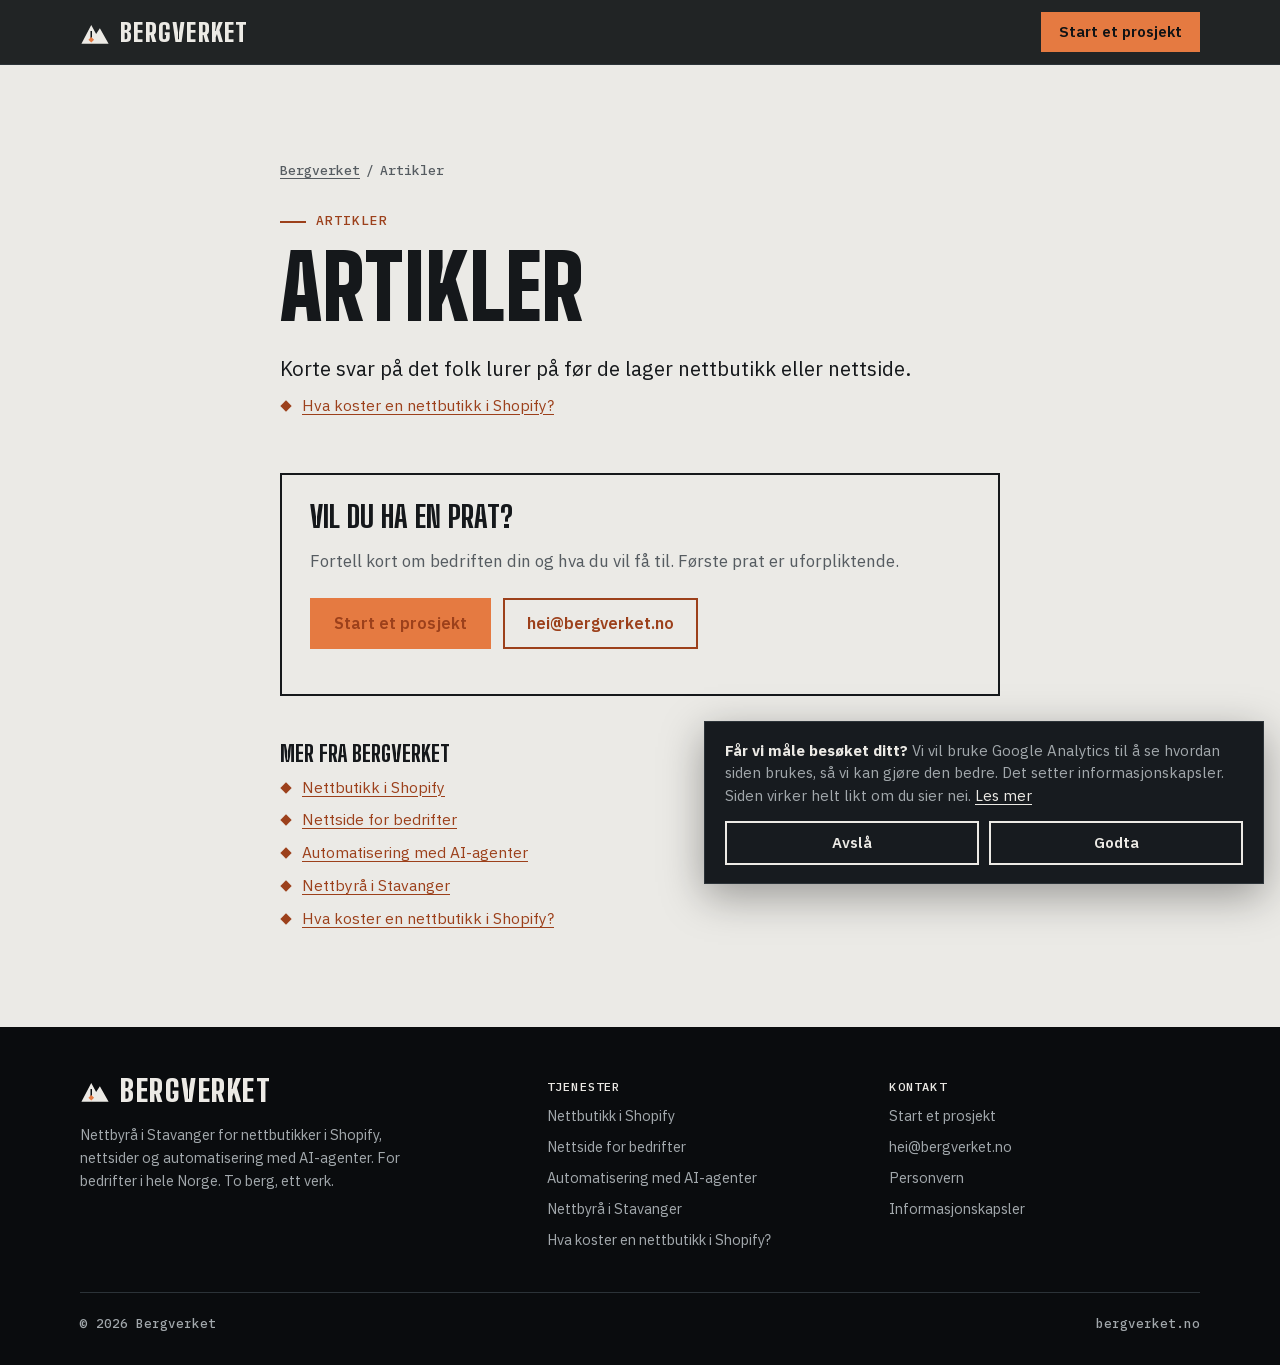
==== artikler/index.html @ 2d6b805b "SEO: tjenestesider, Stavanger-side og første artikkel - /nettbutikk-shopify/, /nettside/, /automatis" ====
<!doctype html>
<html lang="nb">
<head>
<meta charset="utf-8">
<meta name="viewport" content="width=device-width, initial-scale=1, viewport-fit=cover">
<title>Artikler om nettbutikk og nettside · Bergverket</title>
<meta name="description" content="Korte, ærlige artikler om nettbutikk i Shopify, nettsider, Google og automatisering for små bedrifter.">
<link rel="canonical" href="https://bergverket.no/artikler/">
<meta name="robots" content="index, follow, max-image-preview:large, max-snippet:-1">
<meta name="theme-color" content="#101315">
<meta name="color-scheme" content="light dark">
<meta property="og:type" content="website">
<meta property="og:locale" content="nb_NO">
<meta property="og:site_name" content="Bergverket">
<meta property="og:title" content="Artikler · Bergverket">
<meta property="og:description" content="Korte, ærlige artikler om nettbutikk i Shopify, nettsider, Google og automatisering for små bedrifter.">
<meta property="og:url" content="https://bergverket.no/artikler/">
<meta property="og:image" content="https://bergverket.no/assets/og.jpg">
<meta property="og:image:width" content="1200">
<meta property="og:image:height" content="630">
<meta name="twitter:card" content="summary_large_image">
<link rel="icon" href="/favicon.svg" type="image/svg+xml">
<link rel="icon" href="/favicon-32.png" sizes="32x32" type="image/png">
<link rel="apple-touch-icon" href="/apple-touch-icon.png">
<link rel="manifest" href="/site.webmanifest">
<link rel="preload" href="/assets/fonts/big-shoulders.woff2" as="font" type="font/woff2" crossorigin>
<link rel="preload" href="/assets/fonts/plex-sans.woff2" as="font" type="font/woff2" crossorigin>
<link rel="stylesheet" href="/assets/site.css">
<script type="application/ld+json">
{
 "@context": "https://schema.org",
 "@graph": [
  {
   "@type": "WebPage",
   "@id": "https://bergverket.no/artikler/#side",
   "url": "https://bergverket.no/artikler/",
   "name": "Artikler",
   "description": "Korte, ærlige artikler om nettbutikk i Shopify, nettsider, Google og automatisering for små bedrifter.",
   "inLanguage": "nb-NO",
   "isPartOf": {
    "@id": "https://bergverket.no/#website"
   },
   "dateModified": "2026-11-26",
   "about": {
    "@id": "https://bergverket.no/#org"
   }
  },
  {
   "@type": "BreadcrumbList",
   "itemListElement": [
    {
     "@type": "ListItem",
     "position": 1,
     "name": "Bergverket",
     "item": "https://bergverket.no/"
    },
    {
     "@type": "ListItem",
     "position": 2,
     "name": "Artikler",
     "item": "https://bergverket.no/artikler/"
    }
   ]
  }
 ]
}
</script>
</head>
<body>
<a class="skip" href="#innhold">Hopp til innholdet</a>
<header class="top">
  <div class="wrap">
    <a class="mark" href="/" aria-label="Bergverket, til forsiden">
      <svg viewBox="0 0 32 32" aria-hidden="true"><path d="M1.5 28.5 12 8.5l5.2 9.6 4-6.1 9.3 16.5Z" fill="currentColor"/><path d="M11.2 15h1.6v8.6h-1.6Z" fill="#101315"/><path d="m12 21.3 3 3-3 3-3-3Z" fill="#e57a41"/></svg>
      Bergverket
    </a>
    <a class="btn btn--ore" href="/#kontakt" style="padding:9px 16px;font-size:15px">Start et prosjekt</a>
  </div>
</header>
<main class="page light" id="innhold">
  <div class="wrap">
    <nav class="crumbs" aria-label="Brødsmuler"><a href="/">Bergverket</a> <span aria-hidden="true">/</span> <span aria-current="page">Artikler</span></nav>
    <div class="depth">Artikler</div>
    <h1>Artikler</h1>
    <p class="lead">Korte svar på det folk lurer på før de lager nettbutikk eller nettside.</p>
<ul class="ticks">
<li><a href="/artikler/hva-koster-en-nettbutikk/">Hva koster en nettbutikk i Shopify?</a></li>
</ul>

    <div class="cta-box">
      <h2>Vil du ha en prat?</h2>
      <p>Fortell kort om bedriften din og hva du vil få til. Første prat er uforpliktende.</p>
      <p><a class="btn btn--ore" href="/#kontakt">Start et prosjekt</a> <a class="btn btn--ghost" href="mailto:hei@bergverket.no">hei@bergverket.no</a></p>
    </div>
<nav class="related" aria-label="Mer fra Bergverket"><h2>Mer fra Bergverket</h2><ul class="ticks">
<li><a href="/nettbutikk-shopify/">Nettbutikk i Shopify</a></li>
<li><a href="/nettside/">Nettside for bedrifter</a></li>
<li><a href="/automatisering/">Automatisering med AI-agenter</a></li>
<li><a href="/nettbyra-stavanger/">Nettbyrå i Stavanger</a></li>
<li><a href="/artikler/hva-koster-en-nettbutikk/">Hva koster en nettbutikk i Shopify?</a></li>
</ul></nav>
  </div>
</main>
<footer class="foot">
  <div class="wrap">
    <div class="grid">
      <div>
        <a class="mark" href="/">
          <svg viewBox="0 0 32 32" aria-hidden="true"><path d="M1.5 28.5 12 8.5l5.2 9.6 4-6.1 9.3 16.5Z" fill="currentColor"/><path d="M11.2 15h1.6v8.6h-1.6Z" fill="#0a0c0e"/><path d="m12 21.3 3 3-3 3-3-3Z" fill="#e57a41"/></svg>
          Bergverket
        </a>
        <p>Nettbyrå i Stavanger for nettbutikker i Shopify, nettsider og automatisering med AI-agenter. For bedrifter i hele Norge. To berg, ett verk.</p>
      </div>
      <div>
        <h2 class="foot-h">Tjenester</h2>
        <ul>
          <li><a href="/nettbutikk-shopify/">Nettbutikk i Shopify</a></li>
          <li><a href="/nettside/">Nettside for bedrifter</a></li>
          <li><a href="/automatisering/">Automatisering med AI-agenter</a></li>
          <li><a href="/nettbyra-stavanger/">Nettbyrå i Stavanger</a></li>
          <li><a href="/artikler/hva-koster-en-nettbutikk/">Hva koster en nettbutikk i Shopify?</a></li>
        </ul>
      </div>
      <div>
        <h2 class="foot-h">Kontakt</h2>
        <ul>
          <li><a href="/#kontakt">Start et prosjekt</a></li>
          <li><a href="mailto:hei@bergverket.no">hei@bergverket.no</a></li>
          <li><a href="/personvern.html">Personvern</a></li>
          <li><button type="button" class="linkbtn" data-samtykke>Informasjonskapsler</button></li>
        </ul>
      </div>
    </div>
    <div class="base">
      <span>© 2026 Bergverket</span>
      <span><a href="/">bergverket.no</a></span>
    </div>
  </div>
</footer>
<script src="/assets/samtykke.js" defer></script>
</body>
</html>
---- assets/site.css ----
/* Bergverket – felles stil
   Konsept: en sjakt ned gjennom fjellet. Hver seksjon er et lag, merket med dybde.
   Lyse lag = granitt i dagen. Mørke lag = inne i fjellet. Kobber = malmen (aksent). */

@font-face { font-family: "Big Shoulders Display"; src: url(fonts/big-shoulders.woff2) format("woff2"); font-weight: 100 900; font-display: swap; }
@font-face { font-family: "IBM Plex Sans"; src: url(fonts/plex-sans.woff2) format("woff2"); font-weight: 100 700; font-display: swap; }
@font-face { font-family: "IBM Plex Mono"; src: url(fonts/plex-mono-500.woff2) format("woff2"); font-weight: 500; font-display: swap; }

*, *::before, *::after { box-sizing: border-box; }
html { -webkit-text-size-adjust: 100%; scroll-behavior: smooth; scroll-padding-top: 84px; }
@media (prefers-reduced-motion: reduce) { html { scroll-behavior: auto; } }
body { margin: 0; }
img, svg { max-width: 100%; }
[hidden] { display: none !important; }

:root {
  --bg: #ebeae6;        /* granitt i dagen */
  --bg-2: #e1e0db;      /* neste lag */
  --card: #f6f5f2;
  --ink: #15181b;
  --muted: #565c61;
  --line: #c9c8c2;
  --ore: #9c401b;       /* kobber, mørk nok for tekst på lys bunn */
  --ore-ink: #ffffff;

  --rock: #101315;      /* inne i fjellet */
  --rock-2: #171b1f;
  --rock-3: #1f2428;
  --rock-line: #2c3338;
  --rock-ink: #eceae5;
  --rock-muted: #a2a8ac;
  --ore-hot: #e57a41;   /* kobber som gløder i mørket */

  --display: "Big Shoulders Display", "Arial Narrow", "Helvetica Neue", Arial, sans-serif;
  --body: "IBM Plex Sans", "Helvetica Neue", Arial, sans-serif;
  --mono: "IBM Plex Mono", ui-monospace, Menlo, Consolas, monospace;
  --gutter: max(20px, env(safe-area-inset-left, 0px));
  color-scheme: light;
}
@media (prefers-color-scheme: dark) {
  :root:not([data-theme="light"]) {
    --bg: #14181b; --bg-2: #0f1214; --card: #1b2024; --ink: #eceae5; --muted: #a2a8ac;
    --line: #2c3338; --ore: #e57a41; --ore-ink: #101315; color-scheme: dark;
  }
}
:root[data-theme="dark"] {
  --bg: #14181b; --bg-2: #0f1214; --card: #1b2024; --ink: #eceae5; --muted: #a2a8ac;
  --line: #2c3338; --ore: #e57a41; --ore-ink: #101315; color-scheme: dark;
}

body { background: var(--bg); color: var(--ink); font-family: var(--body); font-size: 17px; line-height: 1.6; font-feature-settings: "ss01"; }
a { color: inherit; text-underline-offset: 3px; }
:focus-visible { outline: 2px solid var(--ore); outline-offset: 3px; }
.dark :focus-visible { outline-color: var(--ore-hot); }
::selection { background: var(--ore); color: var(--ore-ink); }

.wrap { max-width: 1160px; margin: 0 auto; padding-left: var(--gutter); padding-right: max(20px, env(safe-area-inset-right, 0px)); }
.skip { position: absolute; left: 12px; top: -60px; z-index: 50; background: var(--ink); color: var(--bg); padding: 10px 14px; font-weight: 600; }
.skip:focus { top: 12px; }
.sr { position: absolute !important; width: 1px; height: 1px; overflow: hidden; clip: rect(0 0 0 0); white-space: nowrap; }


/* ---------- Toppen ---------- */
.top { position: sticky; top: 0; z-index: 20; background: color-mix(in srgb, var(--rock) 92%, transparent); color: var(--rock-ink); backdrop-filter: blur(10px); -webkit-backdrop-filter: blur(10px); border-bottom: 1px solid var(--rock-line); padding-top: env(safe-area-inset-top, 0px); }
.top .wrap { display: flex; align-items: center; justify-content: space-between; gap: 20px; min-height: 64px; }
.mark { display: inline-flex; align-items: center; gap: 10px; text-decoration: none; font-family: var(--display); font-weight: 900; font-size: 25px; letter-spacing: .05em; text-transform: uppercase; line-height: 1; }
.mark svg { width: 30px; height: 30px; flex: none; }
.nav { display: flex; align-items: center; gap: 26px; font-size: 15px; font-weight: 500; }
.nav a { text-decoration: none; color: var(--rock-muted); padding-block: 6px; }
.nav a:hover, .nav a[aria-current="true"] { color: var(--rock-ink); }
.nav a[aria-current="true"] { box-shadow: inset 0 -2px 0 var(--ore-hot); }
.nav .btn { color: var(--rock); padding: 9px 16px; font-size: 15px; box-shadow: none; }
.menu-btn { display: none; background: none; border: 1px solid var(--rock-line); color: var(--rock-ink); font: 600 15px/1 var(--body); padding: 10px 14px; cursor: pointer; align-items: center; gap: 8px; }
.menu-btn span { display: block; width: 16px; height: 2px; background: currentColor; box-shadow: 0 -5px 0 currentColor, 0 5px 0 currentColor; }
.menu-btn[aria-expanded="true"] span { box-shadow: none; transform: rotate(45deg); }
.menu-btn[aria-expanded="true"] span::after { content: ""; display: block; width: 16px; height: 2px; background: currentColor; transform: rotate(-90deg); }

/* ---------- Knapper ---------- */
.btn { display: inline-flex; align-items: center; justify-content: center; gap: 10px; padding: 14px 22px; font: 600 16px/1.2 var(--body); text-decoration: none; border: 2px solid transparent; cursor: pointer; transition: transform .15s ease, background-color .15s ease, color .15s ease; }
.btn svg { width: 18px; height: 18px; flex: none; }
.btn--ore { background: var(--ore-hot); color: var(--rock); border-color: var(--ore-hot); }
.btn--ore:hover { background: #f08d58; border-color: #f08d58; }
.btn--ghost { border-color: currentColor; color: inherit; background: transparent; }
.btn--ghost:hover { background: var(--rock-ink); color: var(--rock); border-color: var(--rock-ink); }
.light .btn--ghost:hover { background: var(--ink); color: var(--bg); border-color: var(--ink); }
.btn:active { transform: translateY(1px); }

/* ---------- Typografi ---------- */
.depth { font-family: var(--mono); font-weight: 500; font-size: 13px; letter-spacing: .08em; text-transform: uppercase; color: var(--ore); display: inline-flex; align-items: center; gap: 10px; font-variant-numeric: tabular-nums; }
.depth::before { content: ""; width: 26px; height: 2px; background: currentColor; }
.dark .depth { color: var(--ore-hot); }
h1, h2, h3 { font-family: var(--display); text-transform: uppercase; margin: 0; text-wrap: balance; }
h1 { font-weight: 900; font-size: clamp(52px, 7vw, 108px); line-height: .86; letter-spacing: .002em; }
h2 { font-weight: 800; font-size: clamp(40px, 5.6vw, 68px); line-height: .92; }
h3 { font-weight: 800; font-size: 28px; line-height: 1; }
h1 em, h2 em { font-style: normal; color: var(--ore); }
.dark h1 em, .dark h2 em { color: var(--ore-hot); }
.lead { font-size: clamp(18px, 1.6vw, 21px); line-height: 1.5; max-width: 38ch; margin: 0; }
p { text-wrap: pretty; }

/* ---------- Seksjoner ---------- */
.dark { background: var(--rock); color: var(--rock-ink); }
.dark-2 { background: var(--rock-2); }
.light { background: var(--bg); color: var(--ink); }
.light-2 { background: var(--bg-2); }
.layer { padding-block: clamp(64px, 9vw, 112px); position: relative; }
.layer-head { display: grid; grid-template-columns: 240px minmax(0, 1fr); gap: 32px; margin-bottom: clamp(32px, 5vw, 56px); align-items: start; }
.layer-head .depth { margin-top: 12px; }
.layer-head p { color: var(--muted); margin: 16px 0 0; max-width: 58ch; font-size: 18px; }
.dark .layer-head p { color: var(--rock-muted); }

/* Lagdelt fjell mellom seksjoner */
.strata { height: 44px; background:
  repeating-linear-gradient(177deg, transparent 0 7px, color-mix(in srgb, var(--ink) 9%, transparent) 7px 8px),
  var(--bg-2); border-block: 1px solid var(--line); }
.strata--rock { background:
  repeating-linear-gradient(177deg, transparent 0 7px, rgba(255,255,255,.05) 7px 8px),
  var(--rock-2); border-color: var(--rock-line); }

/* ---------- Dybdemåler (stor skjerm) ---------- */
.gauge { position: fixed; right: 18px; top: 50%; transform: translateY(-50%); z-index: 15; display: none; flex-direction: column; align-items: flex-end; gap: 10px; pointer-events: none; mix-blend-mode: difference; color: #d9d7d2; }
.gauge__read { font-family: var(--mono); font-size: 12px; letter-spacing: .06em; font-variant-numeric: tabular-nums; }
.gauge__rail { position: relative; width: 14px; height: 220px; background: repeating-linear-gradient(to bottom, currentColor 0 1px, transparent 1px 11px) right / 6px 100% no-repeat, linear-gradient(currentColor, currentColor) right / 1px 100% no-repeat; }
.gauge__rail::after { content: ""; position: absolute; right: -1px; width: 14px; height: 2px; top: calc(var(--p, 0) * 100%); background: #ff9a5c; }
@media (min-width: 1360px) { .gauge { display: flex; } }

/* ---------- Overflaten (hero) ---------- */
.hero { position: relative; overflow: hidden; padding-block: clamp(56px, 9vw, 120px) clamp(56px, 7vw, 96px); }
.hero::before { content: ""; position: absolute; inset: 0; background:
  radial-gradient(60% 70% at 85% 40%, rgba(229,122,65,.13), transparent 70%),
  url("data:image/svg+xml,%3Csvg xmlns='http://www.w3.org/2000/svg' width='600' height='240' viewBox='0 0 600 240'%3E%3Cg fill='none' stroke='%23ffffff' stroke-opacity='.045' stroke-width='1'%3E%3Cpath d='M0 40 C120 20 220 70 320 46 S520 10 600 36'/%3E%3Cpath d='M0 92 C140 70 240 120 340 96 S520 64 600 88'/%3E%3Cpath d='M0 146 C110 128 230 170 350 150 S520 118 600 140'/%3E%3Cpath d='M0 198 C130 180 250 222 360 200 S520 172 600 194'/%3E%3C/g%3E%3C/svg%3E") 0 0 / 600px 240px;
  pointer-events: none; }
.hero .wrap { position: relative; display: grid; grid-template-columns: minmax(0, 1.5fr) minmax(0, 1fr); gap: clamp(32px, 4vw, 56px); align-items: center; }
.hero h1 { margin-top: 22px; }
.hero .lead { margin-top: 28px; color: var(--rock-ink); }
.hero .ctas { display: flex; flex-wrap: wrap; gap: 12px; margin-top: 32px; }
.hero .note { margin-top: 22px; font-size: 14px; color: var(--rock-muted); display: flex; gap: 8px; align-items: center; }
.hero .note::before { content: ""; width: 8px; height: 8px; background: var(--ore-hot); transform: rotate(45deg); flex: none; }

/* Snittet: et tverrsnitt av det vi bygger, lag for lag */
.section-cut { margin: 0; border: 1px solid var(--rock-line); background: var(--rock-2); position: relative; }
.section-cut__head { display: flex; justify-content: space-between; font-family: var(--mono); font-size: 12px; letter-spacing: .08em; text-transform: uppercase; color: var(--rock-muted); padding: 12px 16px; border-bottom: 1px solid var(--rock-line); }
.cut-wrap { position: relative; }
.cut { list-style: none; margin: 0; padding: 0; position: relative; }
.cut::before { content: ""; position: absolute; left: 44px; top: 0; bottom: 0; width: 2px; background: var(--ore-hot); opacity: .85; }
.cut li { display: grid; grid-template-columns: 88px 1fr auto; align-items: center; gap: 12px; min-height: 74px; padding-right: 16px; border-bottom: 1px solid var(--rock-line); position: relative; background: var(--band, transparent); }
.cut li:last-child { border-bottom: 0; }
.cut li::after { content: ""; position: absolute; left: 39px; top: 50%; width: 12px; height: 12px; margin-top: -6px; background: var(--rock-2); border: 2px solid var(--ore-hot); transform: rotate(45deg); }
.cut b { font-family: var(--display); font-weight: 800; text-transform: uppercase; font-size: 22px; letter-spacing: .02em; grid-column: 2; }
.cut small { display: block; font-family: var(--body); font-weight: 400; text-transform: none; font-size: 13.5px; color: var(--rock-muted); letter-spacing: 0; margin-top: 2px; }
.cut i { font-style: normal; font-family: var(--mono); font-size: 12px; color: var(--rock-muted); font-variant-numeric: tabular-nums; }
.cut li:nth-child(1) { --band: repeating-linear-gradient(172deg, transparent 0 9px, rgba(255,255,255,.025) 9px 10px); }
.cut li:nth-child(2) { --band: repeating-linear-gradient(8deg, transparent 0 6px, rgba(255,255,255,.03) 6px 7px); }
.cut li:nth-child(3) { --band: radial-gradient(circle at 70% 50%, rgba(255,255,255,.035) 1px, transparent 1.5px) 0 0 / 9px 9px; }
.cut li:nth-child(4) { --band: repeating-linear-gradient(176deg, transparent 0 4px, rgba(255,255,255,.03) 4px 5px); }
.cut li:nth-child(5) { --band: linear-gradient(90deg, rgba(229,122,65,.10), rgba(229,122,65,.02)); }
.cut li:nth-child(5)::after { background: var(--ore-hot); }
.cage { position: absolute; left: 38px; top: 0; width: 14px; height: 10px; border: 2px solid var(--rock-ink); z-index: 2; }
@media (prefers-reduced-motion: no-preference) {
  .cage { animation: cage 9s cubic-bezier(.6,0,.4,1) infinite; }
  @keyframes cage { 0%, 6% { top: 4px; } 46%, 54% { top: calc(100% - 14px); } 94%, 100% { top: 4px; } }
  .hero h1 { animation: rise .8s cubic-bezier(.2,.7,.2,1) both; }
  .hero .lead, .hero .ctas, .hero .note { animation: rise .8s .12s cubic-bezier(.2,.7,.2,1) both; }
  .section-cut { animation: rise .9s .22s cubic-bezier(.2,.7,.2,1) both; }
  @keyframes rise { from { transform: translateY(16px); opacity: .001; } to { transform: none; opacity: 1; } }
  .js .reveal { opacity: .001; transform: translateY(18px); transition: opacity .7s ease, transform .7s cubic-bezier(.2,.7,.2,1); }
  .js .reveal.in { opacity: 1; transform: none; }
}

/* Borekjerne: det som er med */
.core { border-top: 1px solid var(--rock-line); background: var(--rock-2); }
.core ul { list-style: none; margin: 0; padding: 18px 0; display: flex; flex-wrap: wrap; gap: 10px 28px; font-family: var(--mono); font-size: 13px; letter-spacing: .06em; text-transform: uppercase; color: var(--rock-muted); }
.core li { display: flex; align-items: center; gap: 10px; }
.core li::before { content: ""; width: 6px; height: 6px; background: var(--ore-hot); transform: rotate(45deg); }

/* ---------- Hvorfor ---------- */
.why { display: grid; grid-template-columns: repeat(3, minmax(0, 1fr)); border-top: 2px solid var(--ink); }
.why > div { padding: 28px 28px 8px 0; }
.why > div + div { padding-left: 28px; border-left: 1px solid var(--line); }
.why .n { font-family: var(--mono); font-size: 13px; color: var(--ore); }
.why h3 { margin: 10px 0 10px; font-size: 30px; }
.why p { margin: 0; color: var(--muted); }

/* ---------- Tjenester ---------- */
.services { display: grid; grid-template-columns: repeat(2, minmax(0, 1fr)); gap: 1px; background: var(--line); border: 1px solid var(--line); }
.svc { background: var(--card); padding: clamp(24px, 3vw, 36px); display: flex; flex-direction: column; gap: 14px; }
.svc__top { display: flex; align-items: center; justify-content: space-between; gap: 12px; }
.svc .ico { width: 44px; height: 44px; color: var(--ore); }
.svc .tag { font-family: var(--mono); font-size: 12px; letter-spacing: .08em; text-transform: uppercase; color: var(--muted); }
.svc h3 { font-size: clamp(30px, 3vw, 38px); }
.svc > p { margin: 0; color: var(--muted); max-width: 46ch; }
.ticks { list-style: none; margin: 6px 0 0; padding: 0; display: grid; gap: 8px; font-size: 15.5px; }
.ticks li { padding-left: 22px; position: relative; }
.ticks li::before { content: ""; position: absolute; left: 2px; top: .58em; width: 8px; height: 8px; background: var(--ore); transform: rotate(45deg); }
.dark .ticks li::before { background: var(--ore-hot); }

/* ---------- Agentene ---------- */
.agents { display: grid; grid-template-columns: minmax(0, 1fr) minmax(0, 1.1fr); gap: clamp(32px, 5vw, 64px); align-items: start; }
.agents .copy p { color: var(--rock-muted); margin: 0 0 16px; max-width: 48ch; }
.agents .copy .ticks { color: var(--rock-ink); margin-top: 24px; }
.log { border: 1px solid var(--rock-line); background: #0b0d0f; font-family: var(--mono); font-size: 13.5px; }
.log__bar { display: flex; justify-content: space-between; gap: 12px; padding: 12px 16px; border-bottom: 1px solid var(--rock-line); color: var(--rock-muted); font-size: 12px; letter-spacing: .08em; text-transform: uppercase; }
.log ol { list-style: none; margin: 0; padding: 8px 0; }
.log li { display: grid; grid-template-columns: 108px 1fr; gap: 14px; padding: 10px 16px; border-bottom: 1px dashed #1f2529; }
.log li:last-child { border-bottom: 0; }
.log time { color: var(--ore-hot); white-space: nowrap; }
.log span { color: var(--rock-ink); }
.log em { font-style: normal; color: var(--rock-muted); display: block; font-size: 12.5px; margin-top: 2px; }
.log__foot { padding: 12px 16px; border-top: 1px solid var(--rock-line); color: var(--rock-muted); font-size: 12px; }

/* ---------- Sjakta: prosess ---------- */
.shaft { list-style: none; margin: 0; padding: 0; border-left: 2px solid var(--ore); margin-left: 7px; counter-reset: s; }
.step { display: grid; grid-template-columns: 170px minmax(0, 1fr) minmax(0, .8fr); gap: 28px; padding: 6px 0 40px 32px; position: relative; }
.step:last-child { padding-bottom: 4px; }
.step::before { content: ""; position: absolute; left: -10px; top: 12px; width: 16px; height: 16px; background: var(--bg-2); border: 2px solid var(--ore); transform: rotate(45deg); }
.step .m { font-family: var(--mono); font-size: 13px; color: var(--ore); padding-top: 8px; font-variant-numeric: tabular-nums; letter-spacing: .04em; }
.step h3 { font-size: clamp(28px, 3vw, 36px); }
.step p { margin: 8px 0 0; color: var(--muted); max-width: 54ch; }
.step .out { font-size: 14.5px; color: var(--muted); border-left: 1px solid var(--line); padding-left: 18px; align-self: start; margin-top: 6px; }
.step .out b { display: block; font-family: var(--mono); font-weight: 500; font-size: 12px; letter-spacing: .08em; text-transform: uppercase; color: var(--ink); margin-bottom: 4px; }

/* ---------- Case ---------- */
.case { display: grid; grid-template-columns: minmax(0, 1.1fr) minmax(0, 1fr); border: 1px solid var(--rock-line); background: var(--rock-2); }
.case__body { padding: clamp(24px, 4vw, 48px); display: flex; flex-direction: column; gap: 16px; }
.case .tag { font-family: var(--mono); font-size: 12px; letter-spacing: .1em; text-transform: uppercase; color: var(--rock-muted); }
.case h3 { font-size: clamp(42px, 5.4vw, 72px); line-height: .9; font-weight: 900; }
.case p { margin: 0; color: var(--rock-muted); max-width: 52ch; }
.case .ticks { color: var(--rock-ink); }
.case__side { border-left: 1px solid var(--rock-line); display: grid; grid-template-rows: 1fr auto; }
.record { position: relative; display: grid; place-items: center; padding: 40px; overflow: hidden; background: radial-gradient(circle at 50% 50%, rgba(229,122,65,.10), transparent 65%); min-height: 280px; }
.record svg { width: min(260px, 70%); height: auto; }
@media (prefers-reduced-motion: no-preference) { .record svg { animation: spin 18s linear infinite; } @keyframes spin { to { transform: rotate(360deg); } } }
.facts { display: grid; grid-template-columns: repeat(3, minmax(0, 1fr)); border-top: 1px solid var(--rock-line); }
.fact { padding: 18px 20px; }
.fact + .fact { border-left: 1px solid var(--rock-line); }
.fact b { display: block; font-family: var(--display); font-weight: 900; font-size: 40px; line-height: 1; font-variant-numeric: tabular-nums; color: var(--ore-hot); }
.fact span { font-size: 13.5px; color: var(--rock-muted); }

.fine { font-size: 14px; color: var(--muted); margin: 24px 0 0; max-width: 72ch; }

/* ---------- Folka ---------- */
.duo { display: grid; grid-template-columns: repeat(2, minmax(0, 1fr)); gap: 20px; }
.person { display: grid; grid-template-columns: 132px minmax(0, 1fr); gap: 24px; padding: 24px; border: 1px solid var(--rock-line); background: var(--rock-2); }
.portrait { aspect-ratio: 4 / 5; background: var(--rock-3); display: grid; place-items: center; font-family: var(--display); font-weight: 900; font-size: 44px; color: var(--rock-muted); position: relative; overflow: hidden; }
.portrait img { width: 100%; height: 100%; object-fit: cover; filter: grayscale(1) contrast(1.05); }
.portrait::after { content: ""; position: absolute; inset: auto 0 0; height: 4px; background: var(--ore-hot); }
.person h3 { font-size: 32px; }
.person .role { font-family: var(--mono); font-size: 12.5px; letter-spacing: .06em; text-transform: uppercase; color: var(--ore-hot); margin: 6px 0 12px; }
.person p { margin: 0; color: var(--rock-muted); font-size: 15.5px; }
.person a { color: var(--rock-ink); }
.motto { font-family: var(--display); font-weight: 900; text-transform: uppercase; font-size: clamp(40px, 7vw, 96px); line-height: .9; margin: clamp(40px, 6vw, 72px) 0 0; color: #646d74; -webkit-text-stroke: 0; }
.motto em { font-style: normal; color: var(--ore-hot); -webkit-text-stroke: 0; }

/* ---------- Spørsmål ---------- */
.faq { border-top: 2px solid var(--ink); }
.faq details { border-bottom: 1px solid var(--line); }
.faq summary { list-style: none; cursor: pointer; display: flex; justify-content: space-between; gap: 20px; align-items: center; padding: 22px 0; font-family: var(--display); font-weight: 800; text-transform: uppercase; font-size: clamp(22px, 2.4vw, 28px); line-height: 1.05; }
.faq summary::-webkit-details-marker { display: none; }
.faq summary::after { content: ""; width: 14px; height: 14px; flex: none; border-right: 2px solid var(--ore); border-bottom: 2px solid var(--ore); transform: rotate(45deg) translate(-3px, -3px); transition: transform .2s ease; }
.faq details[open] summary::after { transform: rotate(-135deg) translate(-3px, -3px); }
.faq summary:hover { color: var(--ore); }
.faq .a { padding: 0 0 24px; color: var(--muted); max-width: 68ch; }
.faq .a p { margin: 0 0 10px; }

/* ---------- Kontakt ---------- */
.contact { display: grid; grid-template-columns: minmax(0, .9fr) minmax(0, 1.1fr); gap: clamp(32px, 5vw, 72px); align-items: start; }
.contact h2 { margin-top: 16px; }
.contact .intro { color: var(--rock-muted); margin: 20px 0 0; max-width: 40ch; font-size: 18px; }
.direct { margin-top: 32px; display: grid; gap: 10px; }
.mailbox { display: flex; flex-wrap: wrap; gap: 10px; align-items: center; border: 1px solid var(--rock-line); background: var(--rock-2); padding: 14px 16px; }
.mailbox a { font-family: var(--mono); font-size: 17px; flex: 1 1 auto; min-width: 0; overflow-wrap: anywhere; text-decoration: none; }
.mailbox a:hover { color: var(--ore-hot); }
.copy-btn { font: 600 14px/1 var(--body); padding: 9px 14px; border: 1px solid var(--rock-line); background: transparent; color: var(--rock-ink); cursor: pointer; }
.copy-btn:hover { border-color: var(--rock-ink); }
.status { font-size: 14px; color: var(--rock-muted); min-height: 1.4em; margin: 0; }

.form { border: 1px solid var(--rock-line); background: var(--rock-2); padding: clamp(20px, 3vw, 32px); display: grid; gap: 18px; }
.form .row { display: grid; grid-template-columns: 1fr 1fr; gap: 16px; }
.field { display: grid; gap: 6px; }
.field label, .field legend { font-size: 14px; font-weight: 600; color: var(--rock-ink); padding: 0; }
.field .hint { font-weight: 400; color: var(--rock-muted); }
.field input, .field textarea { font: 16px/1.4 var(--body); color: var(--rock-ink); background: var(--rock); border: 1px solid var(--rock-line); padding: 12px 14px; width: 100%; border-radius: 0; }
.field textarea { min-height: 128px; resize: vertical; }
.field input:focus, .field textarea:focus { outline: 2px solid var(--ore-hot); outline-offset: 0; border-color: transparent; }
.field input[aria-invalid="true"], .field textarea[aria-invalid="true"] { border-color: #ff7b6b; }
fieldset.field { border: 0; margin: 0; padding: 0; }
.chips { display: flex; flex-wrap: wrap; gap: 8px; margin-top: 4px; }
.chip { position: relative; }
.chip input { position: absolute; opacity: 0; inset: 0; margin: 0; cursor: pointer; }
.chip span { display: inline-block; padding: 9px 14px; border: 1px solid var(--rock-line); font-size: 14.5px; font-weight: 500; color: var(--rock-muted); }
.chip input:checked + span { border-color: var(--ore-hot); color: var(--rock); background: var(--ore-hot); }
.chip input:focus-visible + span { outline: 2px solid var(--ore-hot); outline-offset: 2px; }
.form .btn { justify-self: start; }
.form .fine { color: var(--rock-muted); margin: 0; font-size: 13.5px; }
.sent { border-top: 1px solid var(--rock-line); padding-top: 18px; display: grid; gap: 12px; }
.sent:focus { outline: none; }
.sent p { margin: 0; font-size: 15px; color: var(--rock-muted); }
.sent b { color: var(--rock-ink); }
.sent__btns { display: flex; flex-wrap: wrap; gap: 10px; }
.sent .btn { padding: 10px 16px; font-size: 15px; }
.top-cta { display: none; }
.err { color: #ff9b8d; font-size: 13.5px; min-height: 0; margin: 0; }

/* ---------- Bunnen ---------- */
.foot { background: #0a0c0e; color: var(--rock-muted); padding-block: 48px 32px; font-size: 14.5px; padding-bottom: max(32px, env(safe-area-inset-bottom, 0px)); }
.foot .grid { display: grid; grid-template-columns: 1.4fr 1fr 1fr; gap: 32px; }
.foot .mark { color: var(--rock-ink); font-size: 30px; }
.foot p { margin: 12px 0 0; max-width: 36ch; }
.foot h4, .foot .foot-h { font-family: var(--mono); font-weight: 500; font-size: 12px; letter-spacing: .1em; text-transform: uppercase; color: var(--rock-ink); margin: 6px 0 12px; }
.foot ul { list-style: none; margin: 0; padding: 0; display: grid; gap: 8px; }
.foot a { text-decoration: none; }
.foot a:hover { color: var(--rock-ink); text-decoration: underline; }
.foot .base { display: flex; flex-wrap: wrap; justify-content: space-between; gap: 12px; margin-top: 40px; padding-top: 20px; border-top: 1px solid var(--rock-line); font-family: var(--mono); font-size: 12.5px; }

/* ---------- Enkel side (personvern, 404) ---------- */
.page { padding-block: clamp(48px, 8vw, 96px); }
.page .wrap { max-width: 760px; }
.page h1 { font-size: clamp(48px, 8vw, 88px); margin: 18px 0 28px; }
.page h2 { font-size: 30px; margin: 40px 0 10px; }
.page p, .page li { color: var(--muted); }
.page .updated { font-family: var(--mono); font-size: 13px; color: var(--muted); }

/* ---------- Mobil ---------- */
@media (max-width: 1020px) {
  .step { grid-template-columns: 130px minmax(0, 1fr); }
  .step .out { grid-column: 2; margin-top: 0; }
  .duo { grid-template-columns: 1fr; }
}
@media (max-width: 880px) {
  .menu-btn { display: inline-flex; }
  .top .wrap { gap: 10px; }
  .top .mark { margin-right: auto; }
  .top-cta { display: inline-flex; padding: 9px 14px; font-size: 15px; white-space: nowrap; color: var(--rock); box-shadow: none; }
  .nav { display: none; position: absolute; left: 0; right: 0; top: 100%; background: var(--rock); border-bottom: 1px solid var(--rock-line); flex-direction: column; align-items: stretch; gap: 0; padding: 8px var(--gutter) 20px; }
  .nav.open { display: flex; }
  .nav a { padding: 14px 0; border-bottom: 1px solid var(--rock-line); font-size: 17px; }
  .nav a[aria-current="true"] { box-shadow: none; color: var(--ore-hot); }
  .nav .btn { margin-top: 16px; border-bottom: 0; padding: 14px; }
  .hero .wrap, .layer-head, .agents, .case, .contact { grid-template-columns: minmax(0, 1fr); }
  .layer-head { gap: 6px; }
  .layer-head .depth { margin-top: 0; }
  .why { grid-template-columns: 1fr; }
  .why > div, .why > div + div { padding: 24px 0; border-left: 0; }
  .why > div + div { border-top: 1px solid var(--line); }
  .services { grid-template-columns: 1fr; }
  .case__side { border-left: 0; border-top: 1px solid var(--rock-line); }
  .foot .grid { grid-template-columns: 1fr 1fr; }
  .foot .grid > :first-child { grid-column: 1 / -1; }
}
@media (max-width: 560px) {
  body { font-size: 16.5px; }
  .step { grid-template-columns: minmax(0, 1fr); gap: 4px; padding-left: 24px; }
  .step .m { padding-top: 0; }
  .step .out { grid-column: 1; margin-top: 10px; }
  .form .row { grid-template-columns: 1fr; }
  .person { grid-template-columns: 92px minmax(0, 1fr); gap: 16px; padding: 18px; }
  .portrait { font-size: 32px; }
  .facts { grid-template-columns: 1fr 1fr 1fr; }
  .fact { padding: 14px 12px; }
  .fact b { font-size: 30px; }
  .cut li { grid-template-columns: 76px 1fr auto; }
  .cut::before { left: 36px; } .cut li::after { left: 31px; } .cage { left: 30px; }
  .log li { grid-template-columns: 1fr; gap: 2px; }
  .hero .ctas .btn { flex: 1 1 100%; }
}
@media (max-width: 360px) {
  .top .mark { font-size: 21px; gap: 8px; }
  .menu-btn { padding: 10px; font-size: 0; gap: 0; }
}
/* ---------- Samtykke (informasjonskapsler) ---------- */
.consent { position: fixed; z-index: 40; left: 16px; right: 16px; bottom: max(16px, env(safe-area-inset-bottom, 0px)); max-width: 560px; margin-left: auto; background: var(--rock-2); color: var(--rock-ink); border: 1px solid var(--rock-line); box-shadow: 0 12px 40px rgba(0,0,0,.35); padding: 18px 20px; display: grid; gap: 14px; font-size: 15px; line-height: 1.5; }
.consent p { margin: 0; color: var(--rock-muted); }
.consent b { color: var(--rock-ink); }
.consent a { color: var(--rock-ink); }
.consent__btns { display: grid; grid-template-columns: 1fr 1fr; gap: 10px; }
.consent .btn { padding: 11px 16px; font-size: 15px; }
.consent .btn:hover { background: var(--rock-ink); color: var(--rock); border-color: var(--rock-ink); }
.linkbtn { background: none; border: 0; padding: 0; font: inherit; color: inherit; cursor: pointer; text-decoration: none; }
.linkbtn:hover { text-decoration: underline; }
@media print {
  .top, .gauge, .form, .menu-btn, .consent { display: none !important; }
  .dark, .foot { background: #fff !important; color: #000 !important; }
}

/* Undersider (tjenester og artikler) */
.crumbs { font-family: var(--mono); font-size: 13px; color: var(--muted); margin-bottom: 22px; display: flex; flex-wrap: wrap; gap: 6px; }
.crumbs a { color: inherit; }
.page .lead { max-width: 60ch; color: var(--ink); margin-bottom: 8px; }
.page ol { padding-left: 1.3em; display: grid; gap: 8px; }
.page .ticks a, .page p a { color: var(--ore); }
.page .faq { margin-top: 12px; }
.cta-box { margin-top: 56px; padding: 28px; border: 2px solid var(--ink); }
.cta-box h2 { margin-top: 0 !important; }
.cta-box .btn { margin: 6px 8px 0 0; }
.related { margin-top: 48px; }
.related h2 { font-size: 22px !important; }
.foot .grid:has(> :nth-child(4)) { grid-template-columns: 1.4fr 1fr 1fr 1fr; }
@media (max-width: 760px) { .foot .grid:has(> :nth-child(4)) { grid-template-columns: 1fr 1fr; } }
.svc .more { display: inline-block; margin-top: 16px; font-weight: 600; color: var(--ore); text-underline-offset: 3px; }
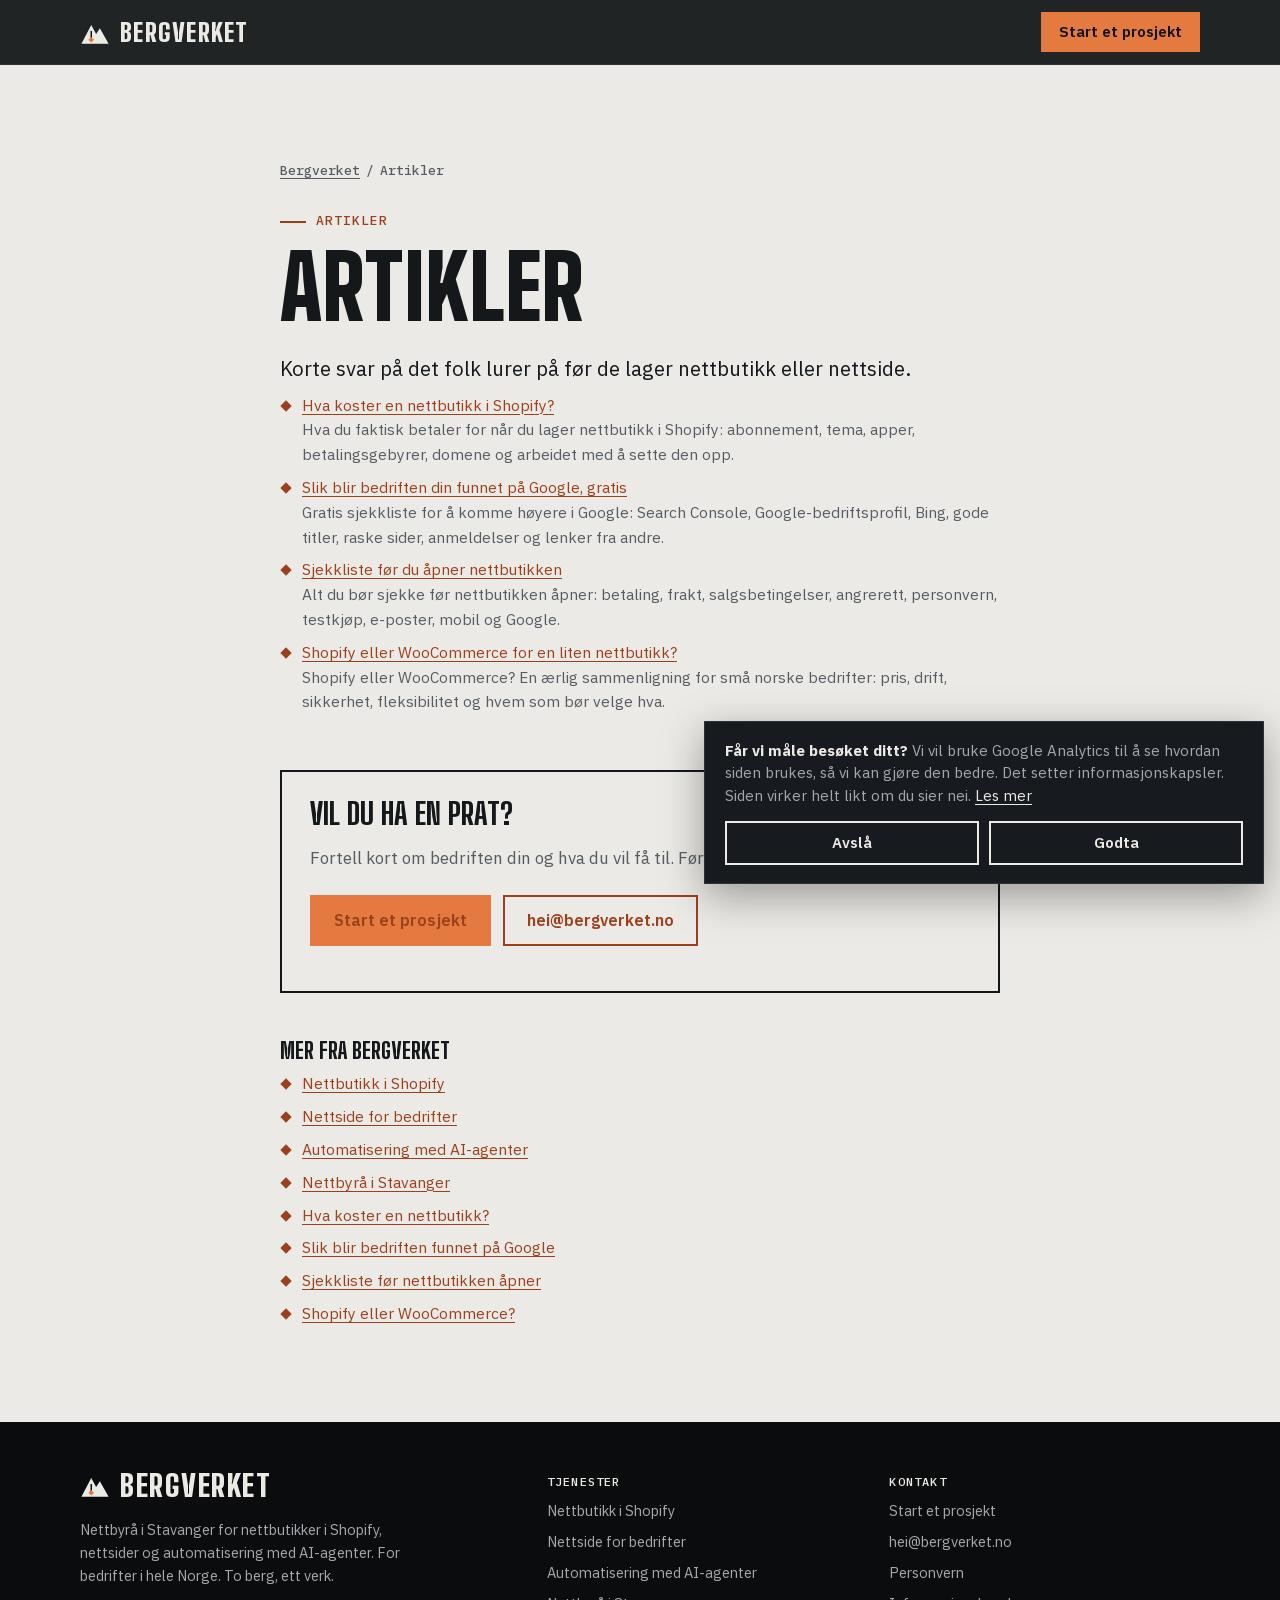
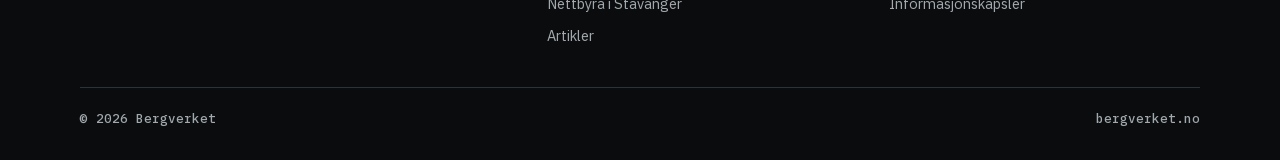
==== commit 641c9529: "Tre nye artikler og artikkelsystem - Slik blir bedriften funnet på Google, Shopify eller WooCommerce" ====
--- a/artikler/index.html
+++ b/artikler/index.html
@@ -84,7 +84,10 @@
     <h1>Artikler</h1>
     <p class="lead">Korte svar på det folk lurer på før de lager nettbutikk eller nettside.</p>
 <ul class="ticks">
-<li><a href="/artikler/hva-koster-en-nettbutikk/">Hva koster en nettbutikk i Shopify?</a></li>
+<li><a href="/artikler/hva-koster-en-nettbutikk/">Hva koster en nettbutikk i Shopify?</a><br>Hva du faktisk betaler for når du lager nettbutikk i Shopify: abonnement, tema, apper, betalingsgebyrer, domene og arbeidet med å sette den opp.</li>
+<li><a href="/artikler/bli-funnet-pa-google/">Slik blir bedriften din funnet på Google, gratis</a><br>Gratis sjekkliste for å komme høyere i Google: Search Console, Google-bedriftsprofil, Bing, gode titler, raske sider, anmeldelser og lenker fra andre.</li>
+<li><a href="/artikler/sjekkliste-for-nettbutikk-for-apning/">Sjekkliste før du åpner nettbutikken</a><br>Alt du bør sjekke før nettbutikken åpner: betaling, frakt, salgsbetingelser, angrerett, personvern, testkjøp, e-poster, mobil og Google.</li>
+<li><a href="/artikler/shopify-eller-woocommerce/">Shopify eller WooCommerce for en liten nettbutikk?</a><br>Shopify eller WooCommerce? En ærlig sammenligning for små norske bedrifter: pris, drift, sikkerhet, fleksibilitet og hvem som bør velge hva.</li>
 </ul>
 
     <div class="cta-box">
@@ -97,7 +100,10 @@
 <li><a href="/nettside/">Nettside for bedrifter</a></li>
 <li><a href="/automatisering/">Automatisering med AI-agenter</a></li>
 <li><a href="/nettbyra-stavanger/">Nettbyrå i Stavanger</a></li>
-<li><a href="/artikler/hva-koster-en-nettbutikk/">Hva koster en nettbutikk i Shopify?</a></li>
+<li><a href="/artikler/hva-koster-en-nettbutikk/">Hva koster en nettbutikk?</a></li>
+<li><a href="/artikler/bli-funnet-pa-google/">Slik blir bedriften funnet på Google</a></li>
+<li><a href="/artikler/sjekkliste-for-nettbutikk-for-apning/">Sjekkliste før nettbutikken åpner</a></li>
+<li><a href="/artikler/shopify-eller-woocommerce/">Shopify eller WooCommerce?</a></li>
 </ul></nav>
   </div>
 </main>
@@ -118,7 +124,7 @@
           <li><a href="/nettside/">Nettside for bedrifter</a></li>
           <li><a href="/automatisering/">Automatisering med AI-agenter</a></li>
           <li><a href="/nettbyra-stavanger/">Nettbyrå i Stavanger</a></li>
-          <li><a href="/artikler/hva-koster-en-nettbutikk/">Hva koster en nettbutikk i Shopify?</a></li>
+          <li><a href="/artikler/">Artikler</a></li>
         </ul>
       </div>
       <div>
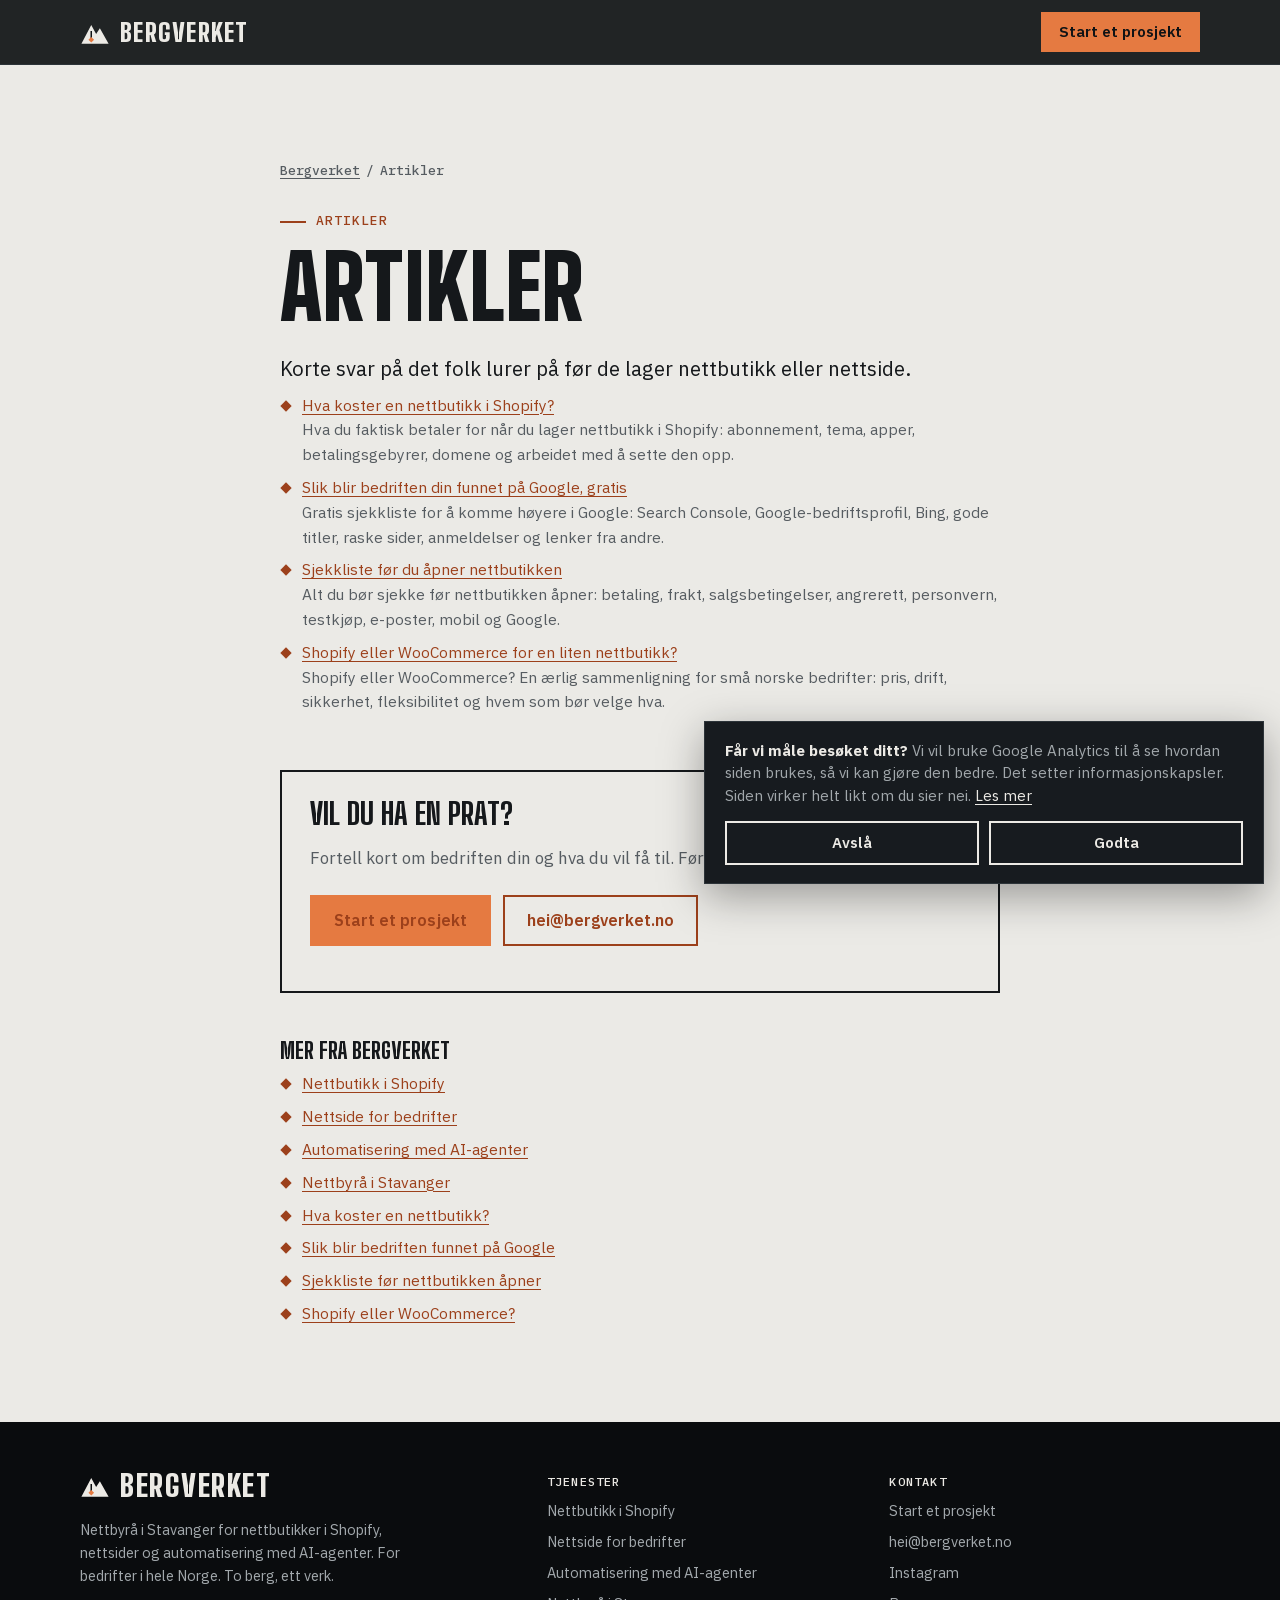
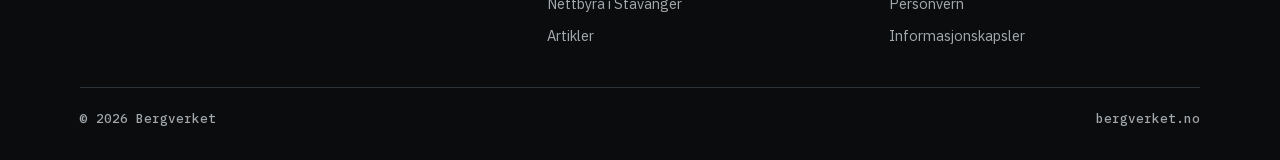
==== commit 7401e49a: "Instagram: sameAs i schema, lenke i footer og llms.txt Co-Authored-By: Claude Opus 5.5 <noreply@anth" ====
--- a/artikler/index.html
+++ b/artikler/index.html
@@ -132,6 +132,7 @@
         <ul>
           <li><a href="/#kontakt">Start et prosjekt</a></li>
           <li><a href="mailto:hei@bergverket.no">hei@bergverket.no</a></li>
+          <li><a href="https://www.instagram.com/bergverket.no/" rel="me noopener">Instagram</a></li>
           <li><a href="/personvern.html">Personvern</a></li>
           <li><button type="button" class="linkbtn" data-samtykke>Informasjonskapsler</button></li>
         </ul>
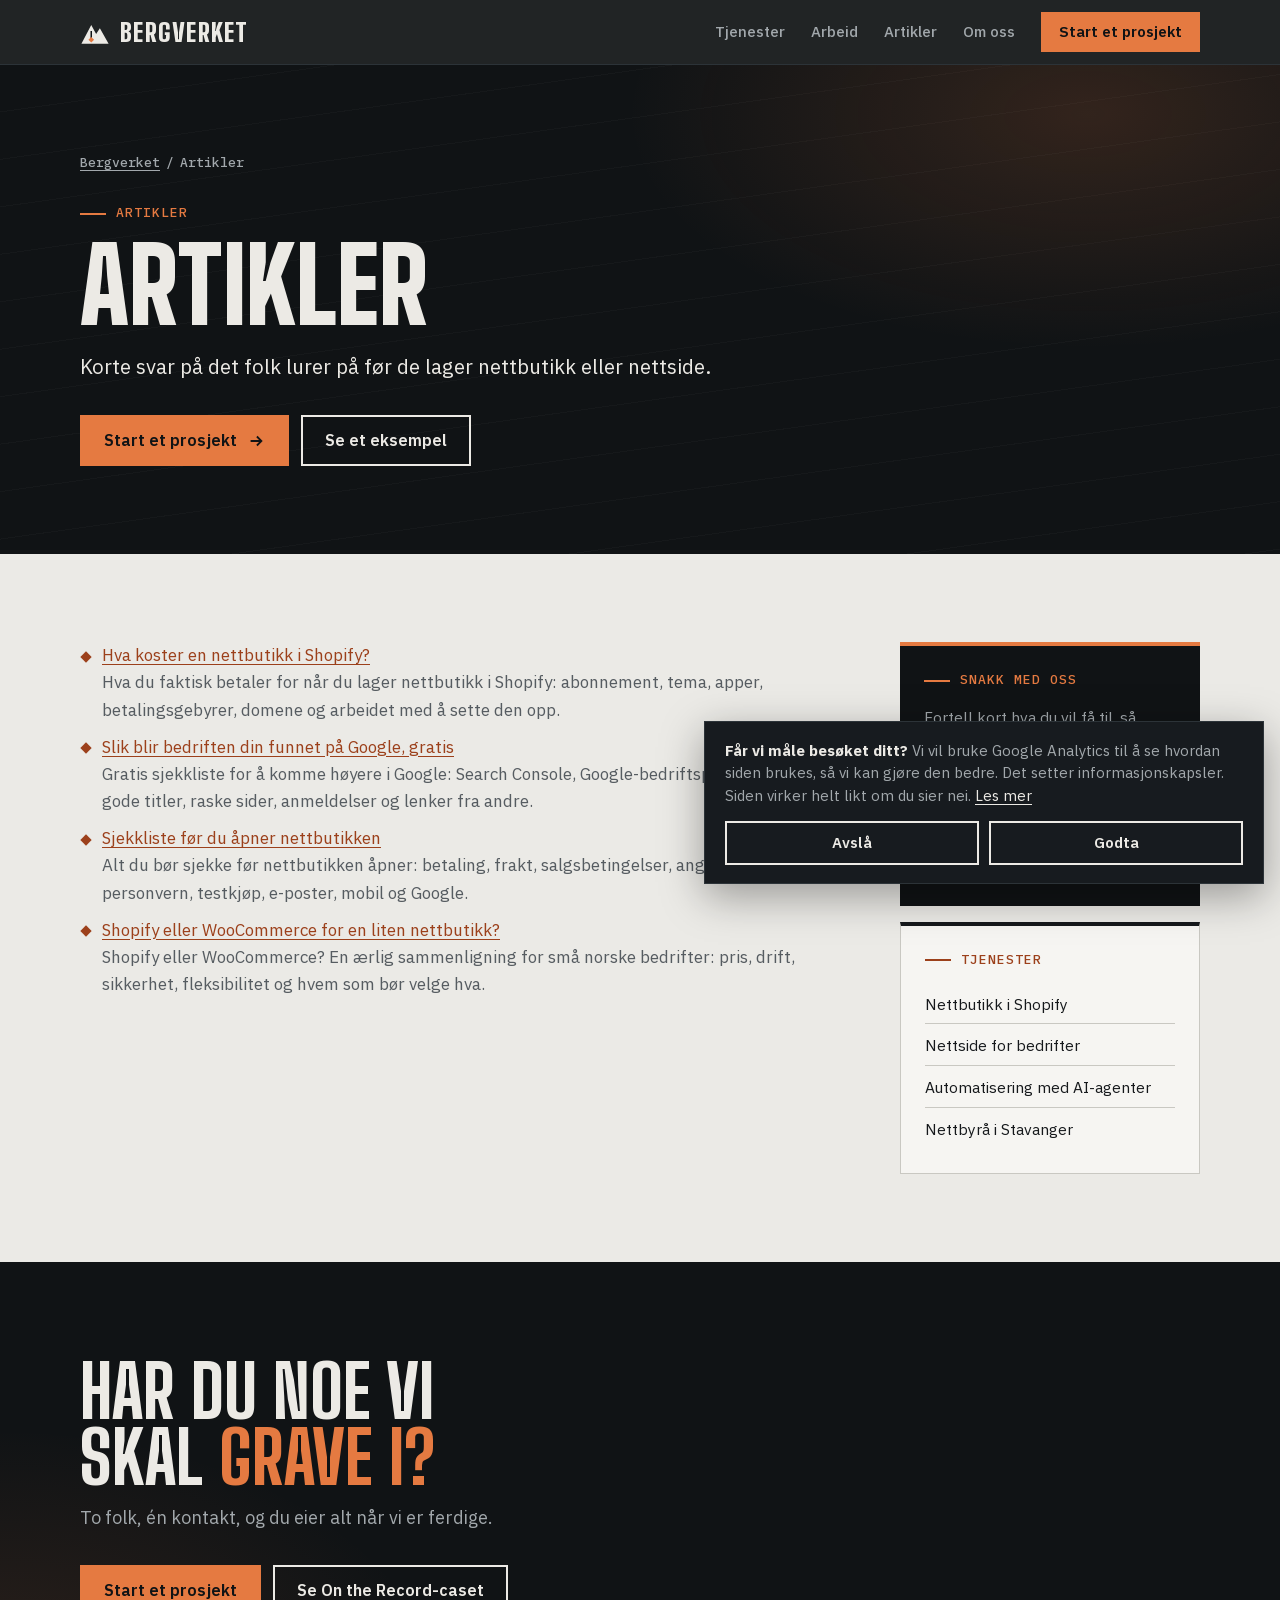
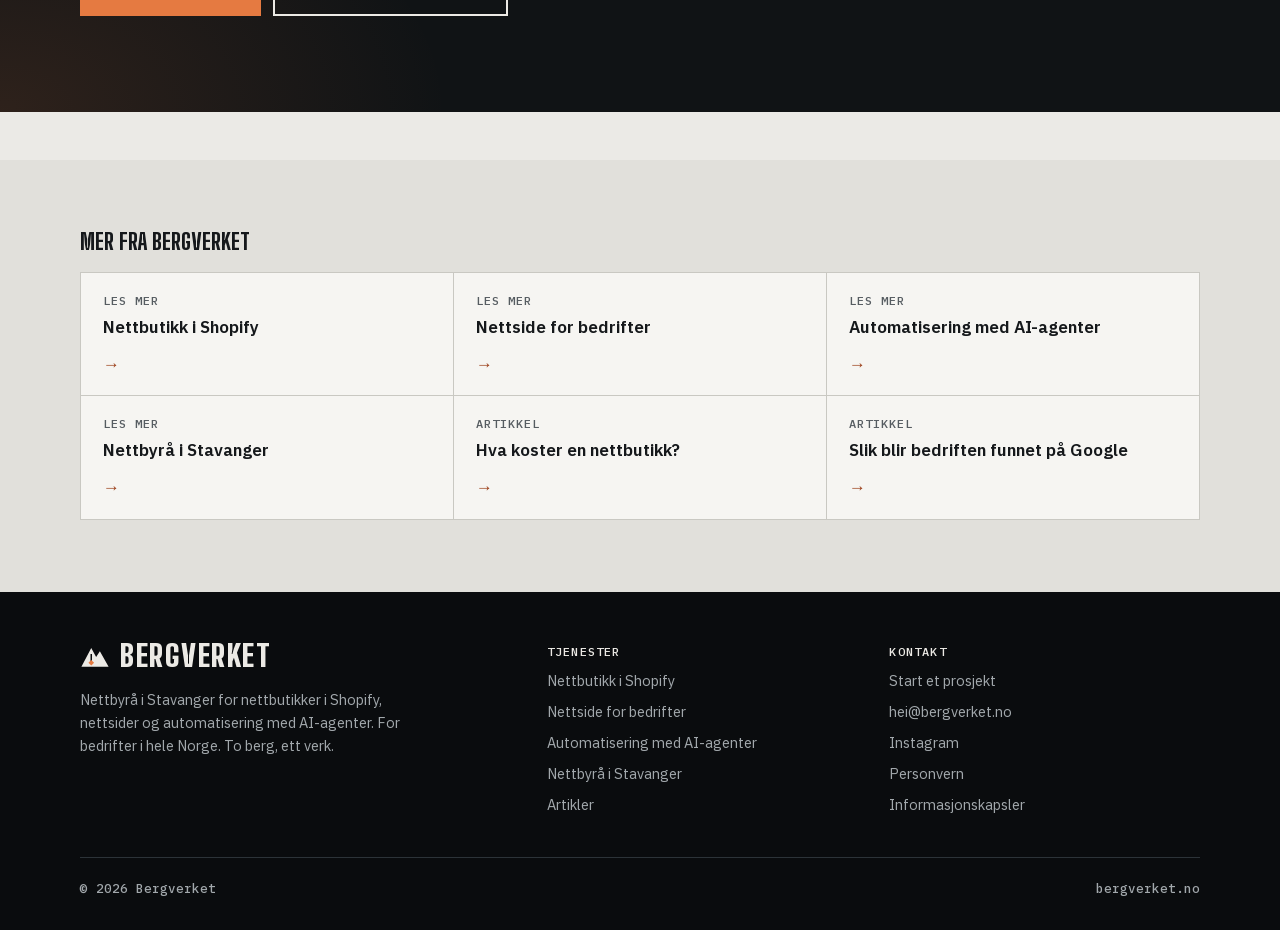
==== commit b5aee1d6: "Nettsiden runde 2: case-side, nytt utseende på undersider, Instagram og artikler på forsiden - Ny si" ====
--- a/artikler/index.html
+++ b/artikler/index.html
@@ -74,15 +74,33 @@
       <svg viewBox="0 0 32 32" aria-hidden="true"><path d="M1.5 28.5 12 8.5l5.2 9.6 4-6.1 9.3 16.5Z" fill="currentColor"/><path d="M11.2 15h1.6v8.6h-1.6Z" fill="#101315"/><path d="m12 21.3 3 3-3 3-3-3Z" fill="#e57a41"/></svg>
       Bergverket
     </a>
-    <a class="btn btn--ore" href="/#kontakt" style="padding:9px 16px;font-size:15px">Start et prosjekt</a>
+    <a class="btn btn--ore top-cta" href="/#kontakt">Kontakt</a>
+    <button class="menu-btn" type="button" aria-expanded="false" aria-controls="meny"><span aria-hidden="true"></span>Meny</button>
+    <nav class="nav" id="meny" aria-label="Hovedmeny">
+      <a href="/#tjenester">Tjenester</a>
+      <a href="/arbeid/on-the-record/">Arbeid</a>
+      <a href="/artikler/">Artikler</a>
+      <a href="/#oss">Om oss</a>
+      <a class="btn btn--ore" href="/#kontakt">Start et prosjekt</a>
+    </nav>
   </div>
 </header>
-<main class="page light" id="innhold">
+<main id="innhold">
+<section class="sub-hero dark">
   <div class="wrap">
     <nav class="crumbs" aria-label="Brødsmuler"><a href="/">Bergverket</a> <span aria-hidden="true">/</span> <span aria-current="page">Artikler</span></nav>
     <div class="depth">Artikler</div>
     <h1>Artikler</h1>
     <p class="lead">Korte svar på det folk lurer på før de lager nettbutikk eller nettside.</p>
+    <div class="ctas">
+      <a class="btn btn--ore" href="/#kontakt">Start et prosjekt <svg viewBox="0 0 20 20" fill="none" stroke="currentColor" stroke-width="2" aria-hidden="true"><path d="M4 10h11M11 5l5 5-5 5"/></svg></a>
+      <a class="btn btn--ghost" href="/arbeid/on-the-record/">Se et eksempel</a>
+    </div>
+  </div>
+</section>
+<div class="sub light">
+  <div class="wrap sub__grid">
+    <article class="prose">
 <ul class="ticks">
 <li><a href="/artikler/hva-koster-en-nettbutikk/">Hva koster en nettbutikk i Shopify?</a><br>Hva du faktisk betaler for når du lager nettbutikk i Shopify: abonnement, tema, apper, betalingsgebyrer, domene og arbeidet med å sette den opp.</li>
 <li><a href="/artikler/bli-funnet-pa-google/">Slik blir bedriften din funnet på Google, gratis</a><br>Gratis sjekkliste for å komme høyere i Google: Search Console, Google-bedriftsprofil, Bing, gode titler, raske sider, anmeldelser og lenker fra andre.</li>
@@ -90,23 +108,50 @@
 <li><a href="/artikler/shopify-eller-woocommerce/">Shopify eller WooCommerce for en liten nettbutikk?</a><br>Shopify eller WooCommerce? En ærlig sammenligning for små norske bedrifter: pris, drift, sikkerhet, fleksibilitet og hvem som bør velge hva.</li>
 </ul>
 
-    <div class="cta-box">
-      <h2>Vil du ha en prat?</h2>
-      <p>Fortell kort om bedriften din og hva du vil få til. Første prat er uforpliktende.</p>
-      <p><a class="btn btn--ore" href="/#kontakt">Start et prosjekt</a> <a class="btn btn--ghost" href="mailto:hei@bergverket.no">hei@bergverket.no</a></p>
+    </article>
+    <aside class="sub__aside" aria-label="Kontakt">
+      <div class="aside-card">
+        <div class="depth">Snakk med oss</div>
+        <p>Fortell kort hva du vil få til, så svarer Fabian eller Viktor. Første prat er uforpliktende.</p>
+        <a class="btn btn--ore" href="/#kontakt">Start et prosjekt</a>
+        <a class="aside-mail" href="mailto:hei@bergverket.no">hei@bergverket.no</a>
+      </div>
+      <div class="aside-card aside-card--plain">
+        <div class="depth">Tjenester</div>
+        <ul>
+          <li><a href="/nettbutikk-shopify/">Nettbutikk i Shopify</a></li>
+          <li><a href="/nettside/">Nettside for bedrifter</a></li>
+          <li><a href="/automatisering/">Automatisering med AI-agenter</a></li>
+          <li><a href="/nettbyra-stavanger/">Nettbyrå i Stavanger</a></li>
+        </ul>
+      </div>
+    </aside>
+  </div>
+</div>
+<section class="sub-cta dark">
+  <div class="wrap">
+    <h2>Har du noe vi skal <em>grave i?</em></h2>
+    <p>To folk, én kontakt, og du eier alt når vi er ferdige.</p>
+    <div class="ctas">
+      <a class="btn btn--ore" href="/#kontakt">Start et prosjekt</a>
+      <a class="btn btn--ghost" href="/arbeid/on-the-record/">Se On the Record-caset</a>
     </div>
-<nav class="related" aria-label="Mer fra Bergverket"><h2>Mer fra Bergverket</h2><ul class="ticks">
-<li><a href="/nettbutikk-shopify/">Nettbutikk i Shopify</a></li>
-<li><a href="/nettside/">Nettside for bedrifter</a></li>
-<li><a href="/automatisering/">Automatisering med AI-agenter</a></li>
-<li><a href="/nettbyra-stavanger/">Nettbyrå i Stavanger</a></li>
-<li><a href="/artikler/hva-koster-en-nettbutikk/">Hva koster en nettbutikk?</a></li>
-<li><a href="/artikler/bli-funnet-pa-google/">Slik blir bedriften funnet på Google</a></li>
-<li><a href="/artikler/sjekkliste-for-nettbutikk-for-apning/">Sjekkliste før nettbutikken åpner</a></li>
-<li><a href="/artikler/shopify-eller-woocommerce/">Shopify eller WooCommerce?</a></li>
-</ul></nav>
   </div>
+</section>
 </main>
+<nav class="related light-2" aria-label="Mer fra Bergverket">
+  <div class="wrap">
+    <h2>Mer fra Bergverket</h2>
+    <ul class="rel">
+<li><a href="/nettbutikk-shopify/"><span class="rel__k">Les mer</span>Nettbutikk i Shopify</a></li>
+<li><a href="/nettside/"><span class="rel__k">Les mer</span>Nettside for bedrifter</a></li>
+<li><a href="/automatisering/"><span class="rel__k">Les mer</span>Automatisering med AI-agenter</a></li>
+<li><a href="/nettbyra-stavanger/"><span class="rel__k">Les mer</span>Nettbyrå i Stavanger</a></li>
+<li><a href="/artikler/hva-koster-en-nettbutikk/"><span class="rel__k">Artikkel</span>Hva koster en nettbutikk?</a></li>
+<li><a href="/artikler/bli-funnet-pa-google/"><span class="rel__k">Artikkel</span>Slik blir bedriften funnet på Google</a></li>
+    </ul>
+  </div>
+</nav>
 <footer class="foot">
   <div class="wrap">
     <div class="grid">
@@ -144,6 +189,7 @@
     </div>
   </div>
 </footer>
+<script src="/assets/site.js" defer></script>
 <script src="/assets/samtykke.js" defer></script>
 </body>
 </html>
--- a/assets/site.css
+++ b/assets/site.css
@@ -240,7 +240,7 @@
 
 /* ---------- Folka ---------- */
 .duo { display: grid; grid-template-columns: repeat(2, minmax(0, 1fr)); gap: 20px; }
-.person { display: grid; grid-template-columns: 132px minmax(0, 1fr); gap: 24px; padding: 24px; border: 1px solid var(--rock-line); background: var(--rock-2); }
+.person { display: grid; grid-template-columns: 168px minmax(0, 1fr); gap: 24px; padding: 24px; border: 1px solid var(--rock-line); background: var(--rock-2); }
 .portrait { aspect-ratio: 4 / 5; background: var(--rock-3); display: grid; place-items: center; font-family: var(--display); font-weight: 900; font-size: 44px; color: var(--rock-muted); position: relative; overflow: hidden; }
 .portrait img { width: 100%; height: 100%; object-fit: cover; filter: grayscale(1) contrast(1.05); }
 .portrait::after { content: ""; position: absolute; inset: auto 0 0; height: 4px; background: var(--ore-hot); }
@@ -367,6 +367,99 @@
   .top .mark { font-size: 21px; gap: 8px; }
   .menu-btn { padding: 10px; font-size: 0; gap: 0; }
 }
+/* ---------- Forside: case-lenke, Instagram, artikler, små animasjoner ---------- */
+.case__more { margin: 8px 0 0; }
+.case__more .btn { color: var(--rock-ink); }
+.ig { display: block; margin-top: clamp(40px, 6vw, 64px); border: 1px solid var(--rock-line); text-decoration: none; overflow: hidden; background: var(--rock-2); }
+.ig img { display: block; width: 100%; height: auto; transition: transform .6s cubic-bezier(.2,.7,.2,1); }
+.ig__bar { display: flex; flex-wrap: wrap; justify-content: space-between; gap: 8px 16px; padding: 14px 18px; font-weight: 600; color: var(--rock-ink); border-top: 1px solid var(--rock-line); }
+.ig__at { font-family: var(--mono); font-weight: 500; color: var(--ore-hot); }
+.ig:hover img { transform: scale(1.02); }
+.ig:hover .ig__bar > span:last-child { color: var(--ore-hot); }
+.home-art { margin-top: clamp(48px, 7vw, 80px); }
+.home-art__head { display: flex; flex-wrap: wrap; align-items: baseline; justify-content: space-between; gap: 8px 20px; margin-bottom: 18px; }
+.home-art__head h3 { font-size: clamp(26px, 3vw, 34px); }
+.home-art__head a { color: var(--ore); font-weight: 600; }
+.btn svg { transition: transform .2s ease; }
+.btn:hover svg { transform: translateX(3px); }
+@media (prefers-reduced-motion: no-preference) {
+  .svc { transition: transform .25s ease, box-shadow .25s ease; }
+  .svc:hover { transform: translateY(-3px); box-shadow: 0 14px 30px rgba(16,19,21,.10); position: relative; z-index: 1; }
+  .svc .ico { transition: transform .3s ease; }
+  .svc:hover .ico { transform: rotate(-6deg) scale(1.06); }
+}
+@media (max-width: 560px) {
+  .ig__bar { font-size: 15px; }
+}
+
+/* ---------- Undersider (tjenester, artikler, case) ---------- */
+.sub-hero { position: relative; overflow: hidden; padding-block: clamp(40px, 7vw, 88px) clamp(48px, 7vw, 88px); }
+.sub-hero::before { content: ""; position: absolute; inset: 0; background: radial-gradient(60% 80% at 85% 10%, rgba(229,122,65,.16), transparent 60%), repeating-linear-gradient(172deg, transparent 0 46px, rgba(255,255,255,.025) 46px 47px); pointer-events: none; }
+.sub-hero .wrap { position: relative; }
+.sub-hero .crumbs { color: var(--rock-muted); }
+.sub-hero .crumbs a:hover { color: var(--rock-ink); }
+.sub-hero h1 { font-size: clamp(46px, 8vw, 104px); margin: 18px 0 22px; max-width: 16ch; }
+.sub-hero .lead { color: var(--rock-ink); max-width: 56ch; }
+.sub-hero .updated { font-family: var(--mono); font-size: 13px; color: var(--rock-muted); margin: 14px 0 0; }
+.sub-hero .ctas, .sub-cta .ctas { display: flex; flex-wrap: wrap; gap: 12px; margin-top: 32px; }
+.sub { padding-block: clamp(48px, 7vw, 88px); }
+.sub__grid { display: grid; grid-template-columns: minmax(0, 1fr) 300px; gap: clamp(32px, 6vw, 80px); align-items: start; }
+.prose { max-width: 68ch; font-size: 17.5px; }
+.prose > :first-child { margin-top: 0; }
+.prose h2 { font-size: clamp(28px, 3vw, 36px); margin: 48px 0 12px; }
+.prose h3 { font-size: 24px; margin: 32px 0 8px; }
+.prose p, .prose li { color: var(--muted); }
+.prose p { margin: 0 0 16px; }
+.prose strong { color: var(--ink); }
+.prose a { color: var(--ore); }
+.prose ol { padding-left: 1.3em; display: grid; gap: 10px; margin: 0 0 16px; }
+.prose .ticks { font-size: 17px; gap: 10px; margin-bottom: 16px; }
+.prose .ticks li::before { top: .62em; }
+.prose .faq { margin-top: 12px; }
+.prose table { width: 100%; border-collapse: collapse; margin: 8px 0 20px; font-size: 15.5px; }
+.prose th, .prose td { text-align: left; padding: 10px 12px; border-bottom: 1px solid var(--line); vertical-align: top; }
+.prose th { font-family: var(--mono); font-size: 12.5px; letter-spacing: .06em; text-transform: uppercase; color: var(--ink); }
+.sub__aside { position: sticky; top: 92px; display: grid; gap: 16px; }
+.aside-card { background: var(--rock); color: var(--rock-ink); padding: 24px; display: grid; gap: 14px; border-top: 4px solid var(--ore-hot); }
+.aside-card .depth { color: var(--ore-hot); }
+.aside-card p { margin: 0; color: var(--rock-muted); font-size: 15.5px; }
+.aside-card .btn { justify-self: stretch; }
+.aside-mail { font-family: var(--mono); font-size: 14.5px; color: var(--rock-ink); text-decoration: none; }
+.aside-mail:hover { color: var(--ore-hot); }
+.aside-card--plain { background: var(--card); color: var(--ink); border: 1px solid var(--line); border-top: 4px solid var(--ink); }
+.aside-card--plain .depth { color: var(--ore); }
+.aside-card ul { list-style: none; margin: 0; padding: 0; display: grid; gap: 2px; }
+.aside-card--plain a { display: block; padding: 7px 0; text-decoration: none; border-bottom: 1px solid var(--line); font-size: 15.5px; }
+.aside-card--plain li:last-child a { border-bottom: 0; }
+.aside-card--plain a:hover, .aside-card--plain a[aria-current="page"] { color: var(--ore); }
+.case-facts { display: grid; grid-template-columns: repeat(3, minmax(0, 1fr)); border: 1px solid var(--line); background: var(--card); margin: 0 0 8px; }
+.case-facts > div { padding: 18px 20px; }
+.case-facts > div + div { border-left: 1px solid var(--line); }
+.case-facts b { display: block; font-family: var(--display); font-weight: 900; font-size: 40px; line-height: 1; color: var(--ore); }
+.case-facts span { display: block; font-size: 13.5px; line-height: 1.4; color: var(--muted); margin-top: 4px; }
+.sub-cta { padding-block: clamp(56px, 8vw, 96px); background: var(--rock) radial-gradient(50% 90% at 0% 100%, rgba(229,122,65,.14), transparent 70%); }
+.sub-cta h2 { font-size: clamp(40px, 6vw, 72px); max-width: 16ch; }
+.sub-cta p { color: var(--rock-muted); margin: 14px 0 0; font-size: 18px; }
+.related { padding-block: clamp(40px, 6vw, 72px); margin: 0; }
+.related h2 { font-size: 28px; margin: 0 0 20px; }
+.rel { list-style: none; margin: 0; padding: 0; display: grid; grid-template-columns: repeat(3, minmax(0, 1fr)); gap: 1px; background: var(--line); border: 1px solid var(--line); }
+.rel a { display: flex; flex-direction: column; gap: 6px; height: 100%; padding: 20px 22px; background: var(--card); text-decoration: none; font-weight: 600; font-size: 17px; line-height: 1.35; transition: background-color .2s ease, color .2s ease; }
+.rel a::after { content: "→"; color: var(--ore); margin-top: auto; padding-top: 8px; transition: transform .2s ease; }
+.rel a:hover { background: var(--bg); color: var(--ore); }
+.rel a:hover::after { transform: translateX(4px); }
+.rel__k { font-family: var(--mono); font-weight: 500; font-size: 12px; letter-spacing: .08em; text-transform: uppercase; color: var(--muted); }
+@media (max-width: 880px) {
+  .sub__grid { grid-template-columns: minmax(0, 1fr); }
+  .sub__aside { position: static; }
+  .rel { grid-template-columns: 1fr 1fr; }
+}
+@media (max-width: 560px) {
+  .rel { grid-template-columns: 1fr; }
+  .case-facts b { font-size: 30px; }
+  .case-facts > div { padding: 14px 12px; }
+  .sub-hero .ctas .btn, .sub-cta .ctas .btn { flex: 1 1 100%; }
+}
+
 /* ---------- Samtykke (informasjonskapsler) ---------- */
 .consent { position: fixed; z-index: 40; left: 16px; right: 16px; bottom: max(16px, env(safe-area-inset-bottom, 0px)); max-width: 560px; margin-left: auto; background: var(--rock-2); color: var(--rock-ink); border: 1px solid var(--rock-line); box-shadow: 0 12px 40px rgba(0,0,0,.35); padding: 18px 20px; display: grid; gap: 14px; font-size: 15px; line-height: 1.5; }
 .consent p { margin: 0; color: var(--rock-muted); }
@@ -397,3 +490,4 @@
 .foot .grid:has(> :nth-child(4)) { grid-template-columns: 1.4fr 1fr 1fr 1fr; }
 @media (max-width: 760px) { .foot .grid:has(> :nth-child(4)) { grid-template-columns: 1fr 1fr; } }
 .svc .more { display: inline-block; margin-top: 16px; font-weight: 600; color: var(--ore); text-underline-offset: 3px; }
+.page p a.btn--ore, .prose a.btn--ore { color: var(--rock); }
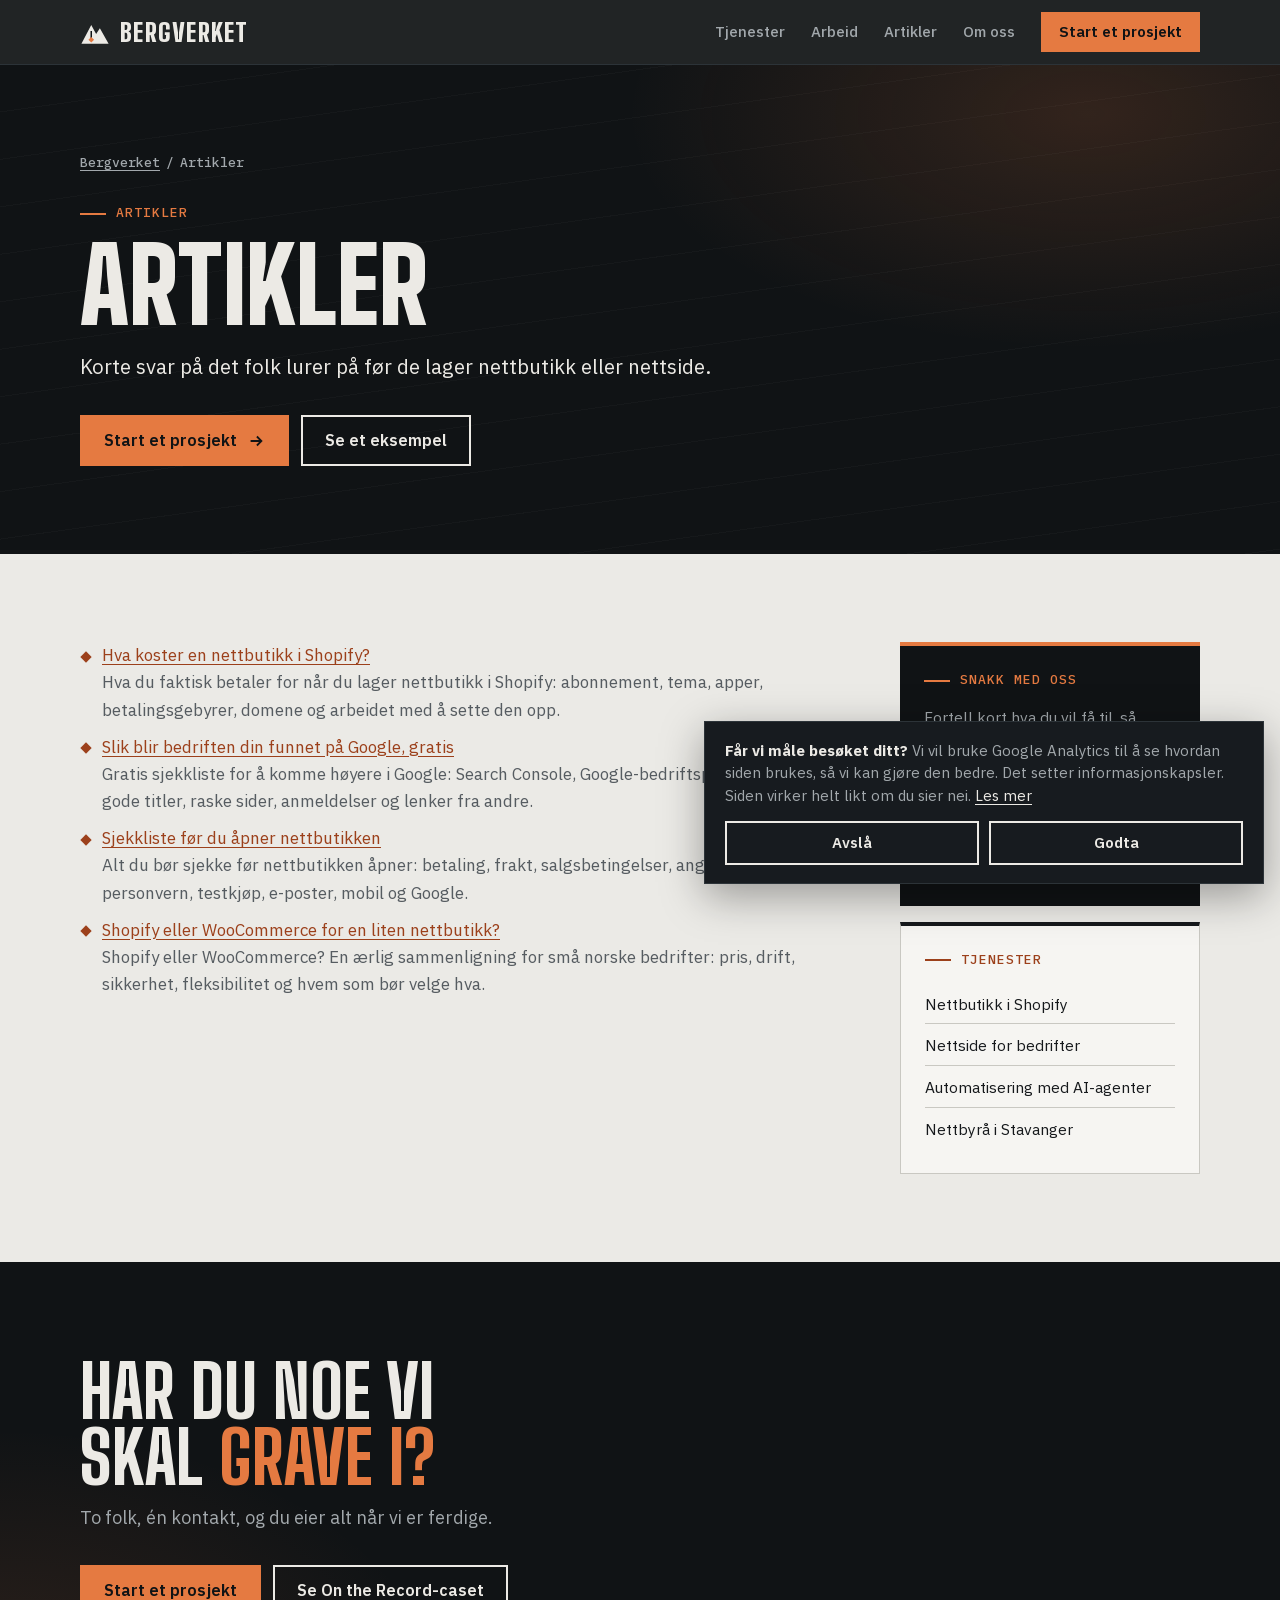
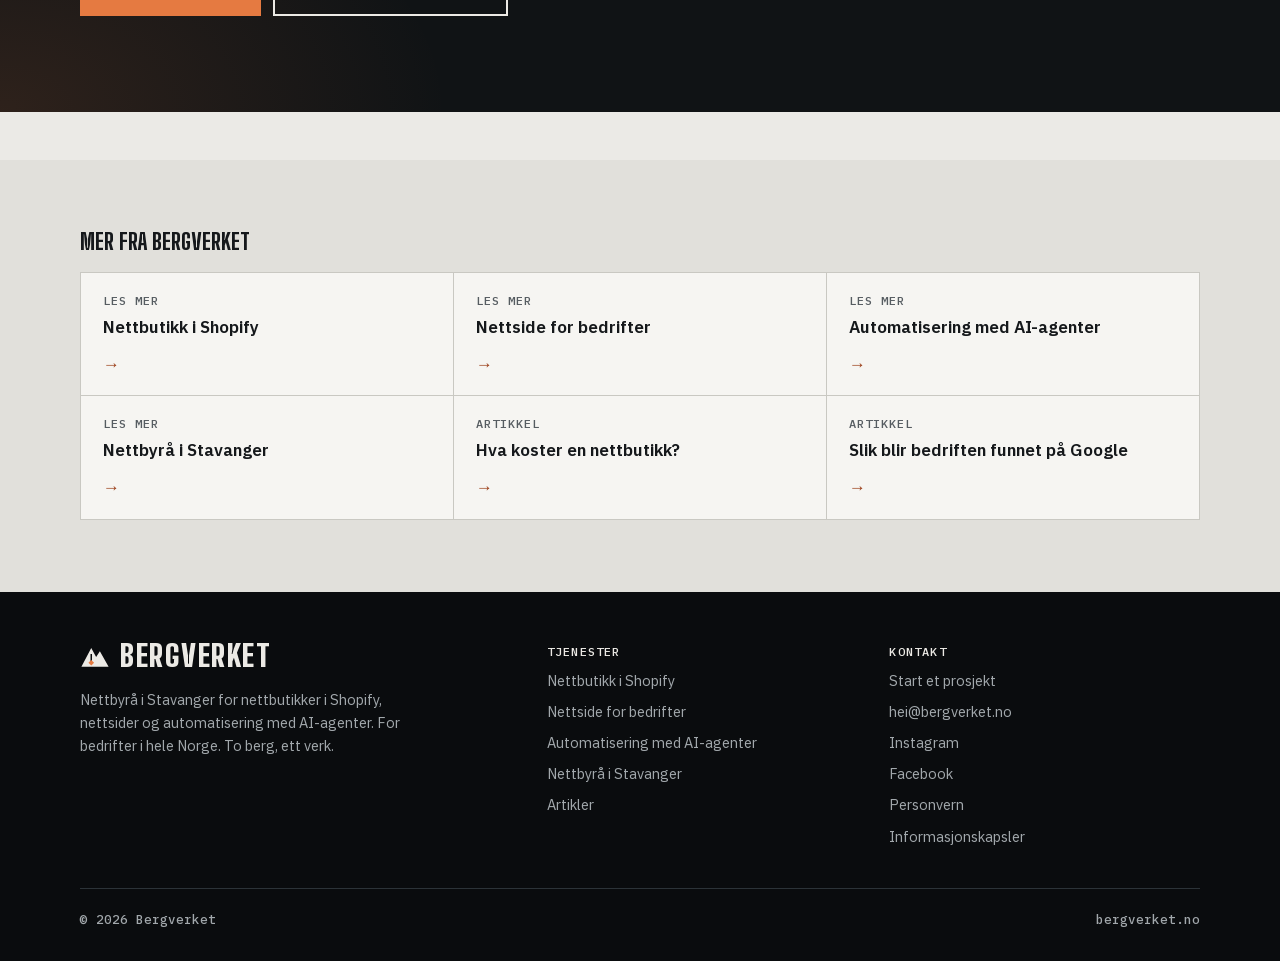
==== commit b2b1be4a: "Facebook-siden inn i schema, footer og llms.txt Co-Authored-By: Claude Opus 5.5 <noreply@anthropic.c" ====
--- a/artikler/index.html
+++ b/artikler/index.html
@@ -142,7 +142,7 @@
 <nav class="related light-2" aria-label="Mer fra Bergverket">
   <div class="wrap">
     <h2>Mer fra Bergverket</h2>
-    <ul class="rel">
+    <ul class="rel stagger">
 <li><a href="/nettbutikk-shopify/"><span class="rel__k">Les mer</span>Nettbutikk i Shopify</a></li>
 <li><a href="/nettside/"><span class="rel__k">Les mer</span>Nettside for bedrifter</a></li>
 <li><a href="/automatisering/"><span class="rel__k">Les mer</span>Automatisering med AI-agenter</a></li>
@@ -178,6 +178,7 @@
           <li><a href="/#kontakt">Start et prosjekt</a></li>
           <li><a href="mailto:hei@bergverket.no">hei@bergverket.no</a></li>
           <li><a href="https://www.instagram.com/bergverket.no/" rel="me noopener">Instagram</a></li>
+          <li><a href="https://www.facebook.com/bergverket.no" rel="me noopener">Facebook</a></li>
           <li><a href="/personvern.html">Personvern</a></li>
           <li><button type="button" class="linkbtn" data-samtykke>Informasjonskapsler</button></li>
         </ul>
--- a/assets/site.css
+++ b/assets/site.css
@@ -491,3 +491,97 @@
 @media (max-width: 760px) { .foot .grid:has(> :nth-child(4)) { grid-template-columns: 1fr 1fr; } }
 .svc .more { display: inline-block; margin-top: 16px; font-weight: 600; color: var(--ore); text-underline-offset: 3px; }
 .page p a.btn--ore, .prose a.btn--ore { color: var(--rock); }
+
+/* ---------- Designrunde 3: utstilling av arbeid, rytme og bevegelse ---------- */
+/* Nettlesermockup */
+.browser { margin: 0; background: #0b0d0f; border: 1px solid rgba(255,255,255,.08); border-radius: 12px; overflow: hidden; box-shadow: 0 40px 80px -24px rgba(0,0,0,.65), 0 12px 24px -12px rgba(0,0,0,.5); }
+.browser__bar { display: flex; align-items: center; gap: 7px; height: 34px; padding: 0 14px; background: #171b1f; border-bottom: 1px solid rgba(255,255,255,.06); }
+.browser__bar i { width: 10px; height: 10px; border-radius: 50%; background: #2f363b; }
+.browser__bar span { margin: 0 auto; padding: 3px 14px; border-radius: 6px; background: #0f1214; font: 500 11.5px/1.4 var(--mono); color: #8b9297; letter-spacing: .02em; transform: translateX(-16px); }
+.browser img { display: block; width: 100%; height: auto; }
+
+/* Forsiden: case-utstilling */
+#arbeid { overflow: hidden; }
+.sc__stage { position: relative; padding: clamp(8px, 2vw, 24px) 0 clamp(56px, 8vw, 96px) clamp(0px, 8vw, 110px); }
+.sc__glow { position: absolute; inset: 5% -10% 0 20%; background: radial-gradient(50% 50% at 55% 45%, rgba(255,201,51,.16), transparent 70%), radial-gradient(40% 40% at 25% 80%, rgba(229,122,65,.18), transparent 70%); filter: blur(10px); pointer-events: none; }
+.sc__main { position: relative; }
+.sc__float { position: absolute; left: 0; bottom: 0; width: clamp(180px, 34%, 400px); margin: 0; border-radius: 10px; overflow: hidden; border: 1px solid rgba(255,255,255,.1); box-shadow: 0 30px 60px -18px rgba(0,0,0,.75); }
+.sc__float img { display: block; width: 100%; height: auto; }
+.sc__badge { position: absolute; right: clamp(-6px, 2vw, 28px); top: clamp(-10px, -1vw, 0px); width: clamp(84px, 11vw, 132px); aspect-ratio: 1; border-radius: 50%; background: var(--ore-hot); color: var(--rock); display: grid; place-content: center; text-align: center; transform: rotate(8deg); box-shadow: 0 18px 40px -12px rgba(229,122,65,.55); }
+.sc__badge b { font-family: var(--display); font-weight: 900; font-size: clamp(28px, 3.6vw, 44px); line-height: .9; }
+.sc__badge span { font: 500 clamp(9px, 1vw, 11px)/1.25 var(--mono); letter-spacing: .1em; text-transform: uppercase; }
+.sc__info { display: grid; grid-template-columns: minmax(0, 1.25fr) minmax(0, 1fr); gap: clamp(28px, 5vw, 72px); padding-top: clamp(32px, 5vw, 56px); margin-top: clamp(8px, 2vw, 16px); border-top: 1px solid var(--rock-line); }
+.sc__title .tag { font-family: var(--mono); font-size: 12px; letter-spacing: .1em; text-transform: uppercase; color: var(--ore-hot); }
+.sc__title h3 { font-size: clamp(54px, 7.4vw, 104px); line-height: .86; font-weight: 900; margin: 14px 0 18px; letter-spacing: -.005em; }
+.sc__title p { margin: 0; color: var(--rock-muted); max-width: 46ch; font-size: 18px; }
+.sc__title .case__more { margin-top: 28px; }
+.sc__title .case__more .btn { color: var(--rock); }
+.sc__list { list-style: none; margin: 0; padding: 0; align-self: end; }
+.sc__list li { padding: 18px 0; border-bottom: 1px solid var(--rock-line); display: grid; gap: 4px; }
+.sc__list li:first-child { padding-top: 0; }
+.sc__list b { font-family: var(--display); font-weight: 800; font-size: 24px; letter-spacing: .02em; text-transform: uppercase; color: var(--rock-ink); line-height: 1.1; }
+.sc__list span { color: var(--rock-muted); font-size: 15.5px; }
+.sc .facts { grid-column: 1 / -1; border-top: 0; gap: 0; }
+.sc .fact { padding: 4px 0 0; }
+.sc .fact + .fact { border-left: 0; padding-left: clamp(16px, 3vw, 40px); }
+.sc .fact b { font-size: clamp(44px, 5.6vw, 76px); line-height: .95; }
+.sc .fact span { font-size: 14px; display: block; margin-top: 6px; }
+@media (prefers-reduced-motion: no-preference) {
+  .sc__main { transition: transform .8s cubic-bezier(.2,.7,.2,1); }
+  .sc__stage:hover .sc__main, .js .sc__stage.reveal.in:hover .sc__main { transform: translateY(-6px); transition-duration: .6s; }
+  .js .sc__stage.reveal .sc__main { transform: translateY(40px) scale(.97); opacity: .001; transition: transform 1.1s cubic-bezier(.2,.7,.2,1), opacity .9s ease; }
+  .js .sc__stage.reveal .sc__float { transform: translate(-20px, 30px); opacity: .001; transition: transform 1.1s .25s cubic-bezier(.2,.7,.2,1), opacity .9s .25s ease; }
+  .js .sc__stage.reveal .sc__badge { transform: rotate(-30deg) scale(.6); opacity: .001; transition: transform .9s .5s cubic-bezier(.3,1.5,.5,1), opacity .5s .5s ease; }
+  .js .sc__stage.reveal.in .sc__main, .js .sc__stage.reveal.in .sc__float { transform: none; opacity: 1; }
+  .js .sc__stage.reveal.in .sc__badge { transform: rotate(8deg); opacity: 1; }
+  .js .sc__stage.reveal { opacity: 1; transform: none; }
+}
+@media (max-width: 880px) {
+  .sc__stage { padding-left: 0; padding-bottom: 72px; }
+  .sc__float { width: 52%; }
+  .sc__info { grid-template-columns: minmax(0, 1fr); }
+  .sc__list { align-self: start; }
+  .browser { border-radius: 8px; }
+  .browser__bar { height: 24px; padding: 0 10px; gap: 5px; }
+  .browser__bar i { width: 7px; height: 7px; }
+  .browser__bar span { font-size: 9.5px; padding: 1px 8px; }
+  .sc .fact span { font-size: 12.5px; }
+}
+
+/* Stagger: barn glir inn etter hverandre */
+@media (prefers-reduced-motion: no-preference) {
+  .js .stagger > * { opacity: .001; transform: translateY(16px); transition: opacity .6s ease, transform .7s cubic-bezier(.2,.7,.2,1); }
+  .js .stagger.in > * { opacity: 1; transform: none; }
+  .js .stagger.in > *:nth-child(2) { transition-delay: .08s; }
+  .js .stagger.in > *:nth-child(3) { transition-delay: .16s; }
+  .js .stagger.in > *:nth-child(4) { transition-delay: .24s; }
+  .js .stagger.in > *:nth-child(5) { transition-delay: .32s; }
+  .js .stagger.in > *:nth-child(6) { transition-delay: .4s; }
+}
+
+/* Folka: mer luft og et roligere kort */
+.person { padding: clamp(20px, 2.6vw, 32px); transition: border-color .3s ease, background-color .3s ease; }
+.person:hover { border-color: #3a4248; background: #1a1f23; }
+.portrait { overflow: hidden; }
+.portrait img { transition: transform .8s cubic-bezier(.2,.7,.2,1); }
+.person:hover .portrait img { transform: scale(1.04); }
+
+/* Kort: lenkekort og artikler får myk løft */
+@media (prefers-reduced-motion: no-preference) {
+  .rel a { transition: background-color .25s ease, transform .25s ease; }
+  .rel a:hover { transform: translateY(-2px); }
+}
+
+/* Case-siden: stor mockup som henger over kanten mellom mørkt og lyst */
+.case-hero { position: relative; margin-top: clamp(32px, 5vw, 56px); }
+.case-hero .sc__glow { inset: -10% -5% 30% 10%; }
+.case-hero .browser { position: relative; }
+.sub-hero--case { padding-bottom: 0; background: linear-gradient(to bottom, var(--rock) calc(100% - clamp(64px, 11vw, 160px)), var(--bg) 0); }
+.sub-hero--case::before { bottom: clamp(64px, 11vw, 160px); }
+.case-fig { margin: 36px 0; }
+.case-fig .browser { box-shadow: 0 24px 50px -20px rgba(16,19,21,.45); }
+.case-fig figcaption { margin-top: 12px; font-size: 14px; color: var(--muted); }
+.case-facts { border: 0; background: none; margin: 0 0 28px; border-bottom: 1px solid var(--line); padding-bottom: 20px; }
+.case-facts > div { padding: 0; }
+.case-facts > div + div { border-left: 0; padding-left: clamp(16px, 3vw, 36px); }
+.case-facts b { font-size: clamp(44px, 5vw, 64px); }
